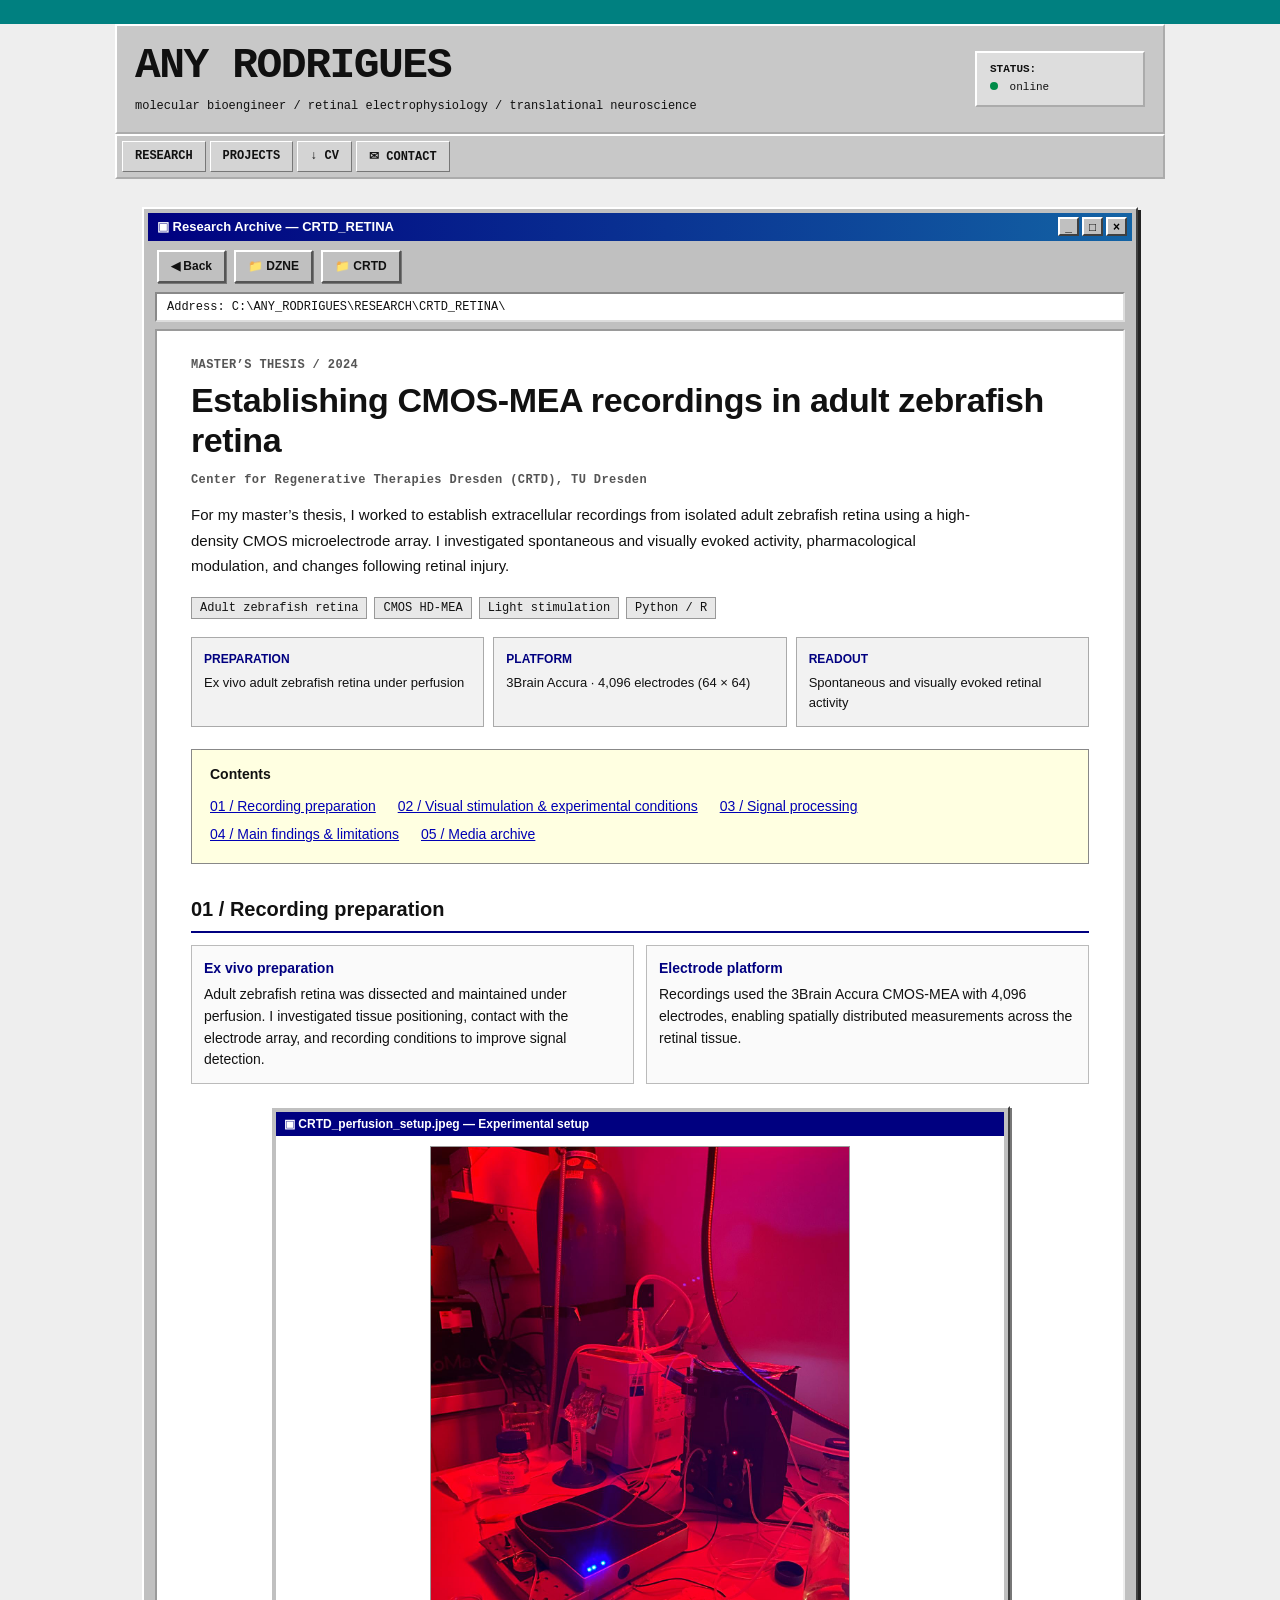
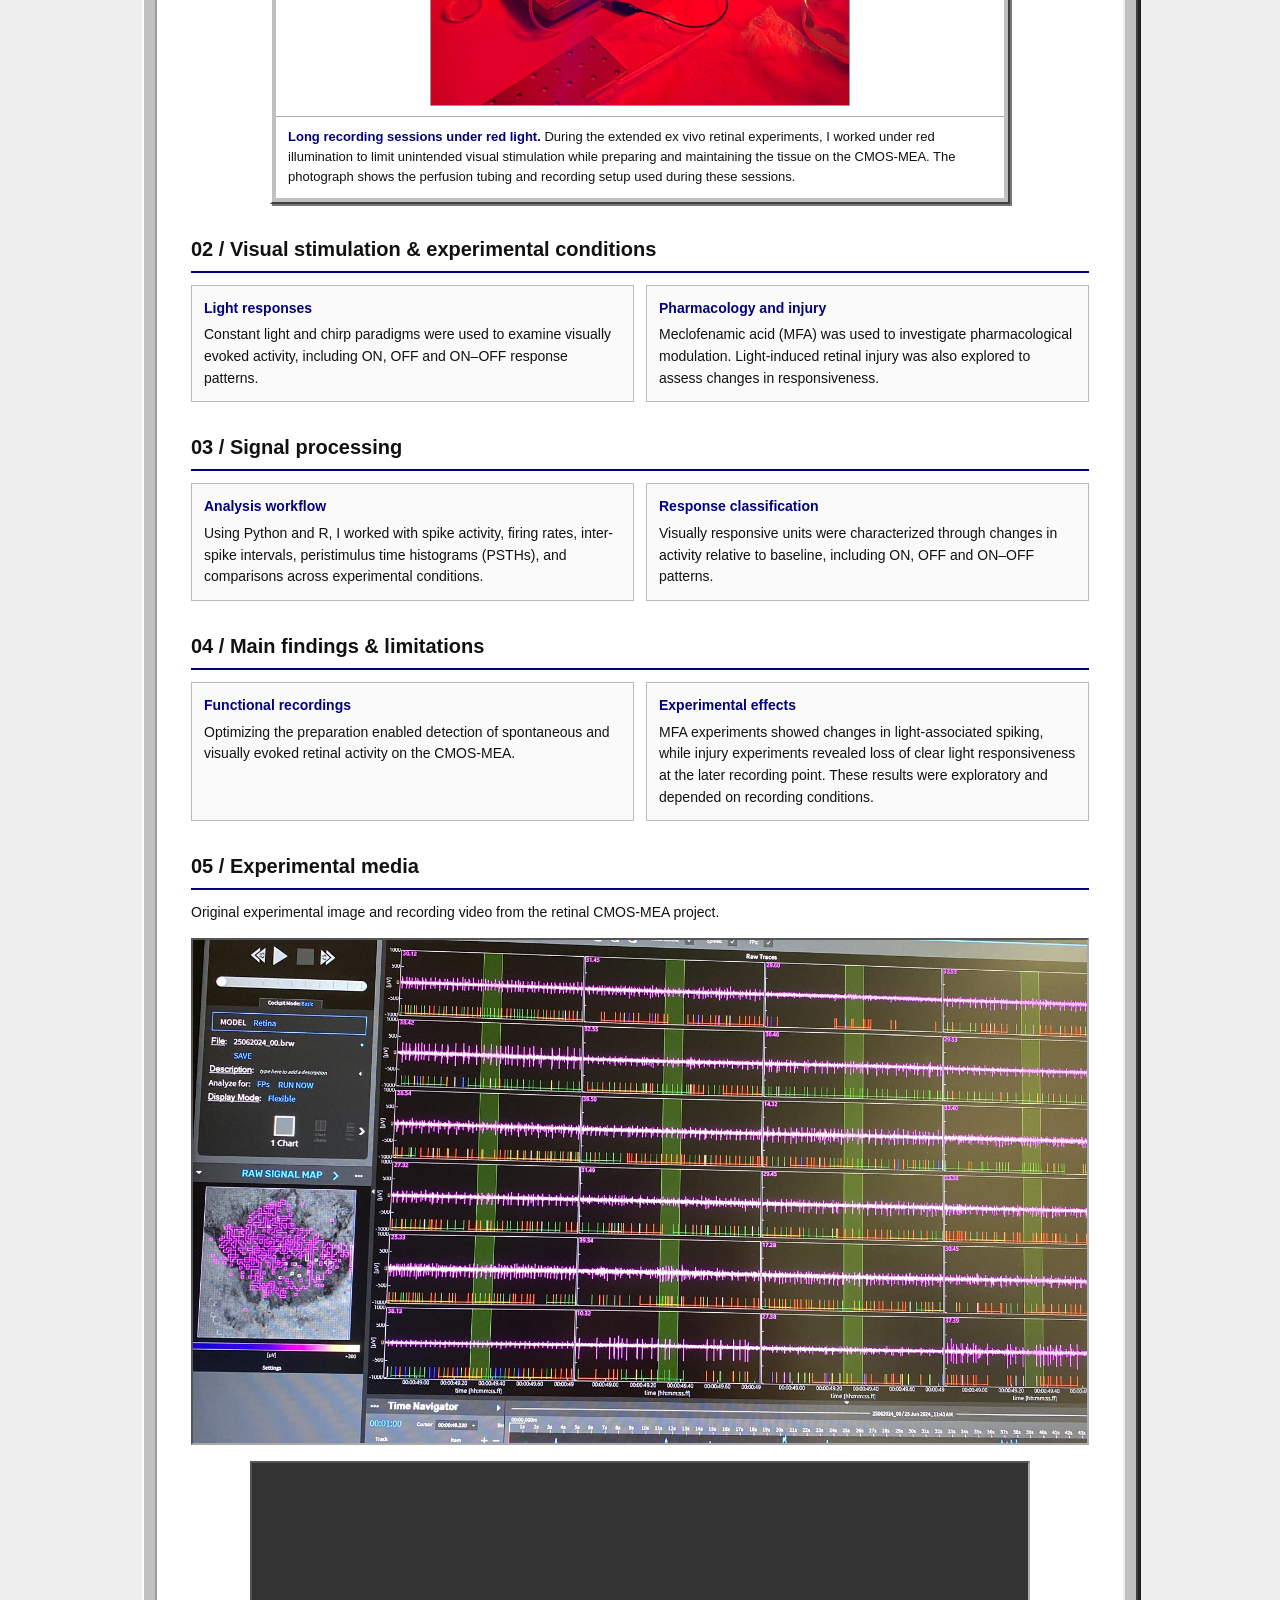
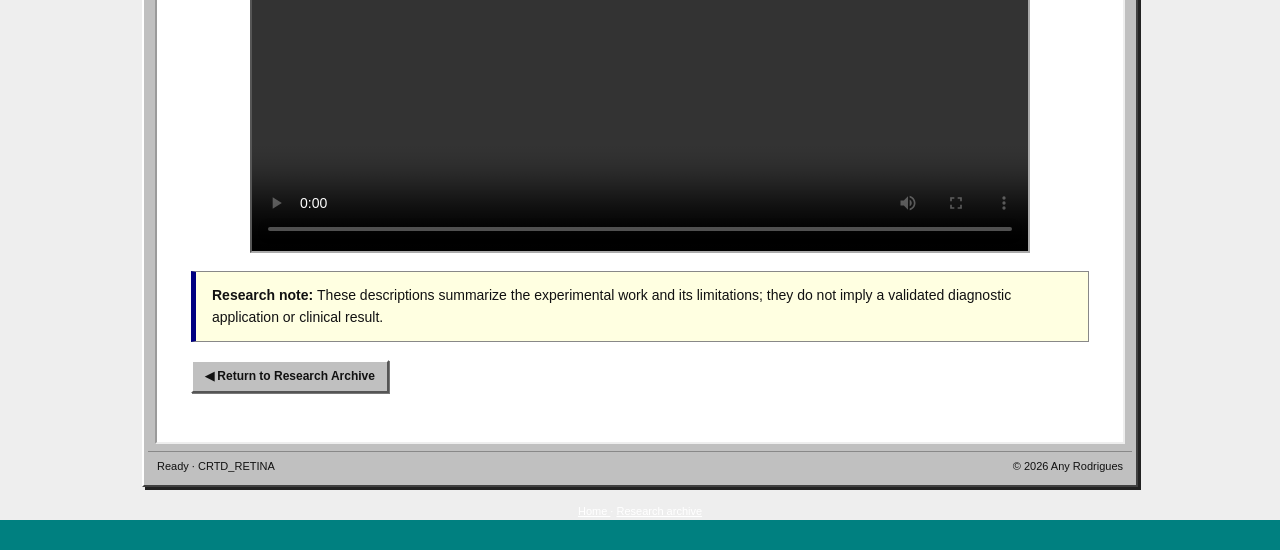
==== crtd.html @ 5f3e122f "Add files via upload webpage retina" ====
<!DOCTYPE html>

<html lang="en">
<head>
<meta charset="utf-8"/>
<meta content="width=device-width,initial-scale=1" name="viewport"/>
<title>
   CRTD_RETINA | Any Rodrigues
  </title>
<style>
   *{box-sizing:border-box}html{scroll-behavior:smooth}body{margin:0;background:#008080;color:#111;font:14px/1.55 Tahoma,'MS Sans Serif',Arial,sans-serif}a{color:#0000b4}a:visited{color:#551a8b}.desktop{max-width:1020px;margin:28px auto;padding:0 12px}.app{background:#c0c0c0;border:2px solid;border-color:#fff #404040 #404040 #fff;box-shadow:3px 3px 0 #222;padding:4px}.titlebar{background:linear-gradient(90deg,#000080,#1363a4);color:#fff;display:flex;align-items:center;justify-content:space-between;padding:4px 5px 4px 9px;font-size:13px;font-weight:bold;min-height:28px}.controls{display:flex;gap:3px}.controls span{width:21px;height:19px;background:#c0c0c0;color:#000;display:grid;place-items:center;border:2px solid;border-color:#fff #404040 #404040 #fff;font-size:12px;line-height:1}.menu{display:flex;gap:18px;flex-wrap:wrap;padding:7px 10px;border-bottom:1px solid #808080;font-size:13px}.menu a{color:#111;text-decoration:none}.menu a:hover{text-decoration:underline}.toolbar{display:flex;gap:8px;flex-wrap:wrap;padding:9px;background:#c0c0c0}.btn{display:inline-block;background:#c0c0c0;color:#111!important;text-decoration:none;border:2px solid;border-color:#fff #555 #555 #fff;box-shadow:1px 1px #777;padding:5px 12px;font-weight:bold;font-size:12px}.btn:hover{background:#e6e6e6}.address{background:#fff;border:2px inset #ddd;padding:6px 10px;margin:0 7px 7px;font:12px 'Courier New',monospace;overflow-wrap:anywhere}.document{background:#fff;margin:0 7px 7px;padding:27px 34px 35px;border:2px inset #eee}.eyebrow{font:700 12px 'Courier New',monospace;color:#555;letter-spacing:.4px}.document h1{font-size:clamp(25px,4vw,34px);line-height:1.2;margin:8px 0 12px;font-weight:700;letter-spacing:-.4px}.lede{font-size:15px;line-height:1.7;max-width:780px}.chips{display:flex;flex-wrap:wrap;gap:7px;margin:18px 0}.chip{background:#e8e8e8;border:1px solid #999;padding:3px 8px;font:12px 'Courier New',monospace}.rule{border:0;border-top:1px solid #aaa;margin:26px 0}.toc{border:1px solid #888;background:#ffffe1;padding:14px 18px;margin:22px 0}.toc strong{display:block;margin-bottom:8px}.toc a{margin-right:18px;display:inline-block;padding:3px 0}.section{margin-top:30px;scroll-margin-top:20px}.section h2{font-size:20px;margin:0 0 12px;padding-bottom:6px;border-bottom:2px solid #000080}.section h3{font-size:14px;margin:15px 0 5px}.section p{margin:8px 0 13px}.facts{display:grid;grid-template-columns:repeat(3,minmax(0,1fr));gap:9px;margin:18px 0}.fact{background:#f2f2f2;border:1px solid #aaa;padding:12px}.fact strong{display:block;font-size:12px;color:#000080}.fact span{display:block;margin-top:5px;font-size:13px}.two{display:grid;grid-template-columns:1fr 1fr;gap:12px}.item{border:1px solid #bbb;padding:12px;background:#fafafa}.item h3{margin:0 0 5px;color:#000080}.item p{margin:0}.notice{border:1px solid #888;border-left:5px solid #000080;background:#ffffe1;padding:13px 16px;margin:18px 0}.data{width:100%;border-collapse:collapse;margin:12px 0}.data th,.data td{border:1px solid #aaa;padding:8px 10px;text-align:left;vertical-align:top}.data th{background:#e2e2e2}.missing{border:2px dashed #aaa;background:#f5f5f5;padding:24px 15px;text-align:center;color:#444}.missing strong{display:block;font-size:15px;margin-bottom:6px}.status{display:flex;justify-content:space-between;gap:10px;flex-wrap:wrap;background:#c0c0c0;border-top:1px solid #888;padding:6px 9px;font-size:11px}.footer{color:#fff;text-align:center;font-size:11px;margin:16px 0 30px}.footer a{color:#fff}@media(max-width:650px){.desktop{margin:10px auto;padding:0 6px}.document{padding:17px 15px}.facts,.two{grid-template-columns:1fr}.toc a{display:block}.menu{gap:11px}.toolbar{gap:5px}.btn{padding:5px 8px}}
/* Original CRTD setup photograph in the recording-preparation section */
.setup-viewer{max-width:740px;margin:22px auto 8px;border:2px solid;border-color:#fff #404040 #404040 #fff;background:#c0c0c0;box-shadow:2px 2px 0 #777;padding:4px}
.setup-viewer__bar{background:#000080;color:#fff;font:700 12px Tahoma,Arial,sans-serif;padding:5px 8px}
.setup-viewer__photo{background:#fff;padding:10px;text-align:center}
.setup-viewer__photo img{display:block;width:auto;max-width:100%;max-height:560px;height:auto;margin:auto;object-fit:contain;border:1px solid #999}
.setup-viewer figcaption{padding:10px 12px;background:#fff;border-top:1px solid #aaa;font:13px/1.55 Tahoma,Arial,sans-serif}
.setup-viewer figcaption strong{color:#000080}
  </style>
<style>
   html body {background:#eeeeee!important;}
  </style>
<style>
/* Shared aqua desktop background across the portfolio.
   Keep the white Windows-style panels and blue title bars unchanged. */
html, body {
    background-color: #008080 !important;
}
body {
    background-image: none !important;
}
</style><link href="shared-header.css" rel="stylesheet"/><link href="portfolio-hierarchy.css" rel="stylesheet"/></head>
<body><script src="shared-header.js"></script>
<main class="desktop">
<div class="app">
<div class="titlebar">
<span>
      ▣ Research Archive — CRTD_RETINA
     </span>
<div aria-hidden="true" class="controls">
<span>
       _
      </span>
<span>
       □
      </span>
<span>
       ×
      </span>
</div>
</div>
<div class="toolbar">
<a class="btn" href="research.html">
      ◀ Back
     </a>
<a class="btn" href="dzne.html">
      📁 DZNE
     </a>
<a class="btn" href="crtd.html">
      📁 CRTD
     </a>
</div>
<div class="address">
     Address: C:\ANY_RODRIGUES\RESEARCH\CRTD_RETINA\
    </div>
<article class="document">
<div class="eyebrow">
      MASTER’S THESIS / 2024
     </div>
<h1>
      Establishing CMOS-MEA recordings in adult zebrafish retina
     </h1>
<p class="eyebrow">
      Center for Regenerative Therapies Dresden (CRTD), TU Dresden
     </p>
<p class="lede">
      For my master’s thesis, I worked to establish extracellular recordings from isolated adult zebrafish retina using a high-density CMOS microelectrode array. I investigated spontaneous and visually evoked activity, pharmacological modulation, and changes following retinal injury.
     </p>
<div class="chips">
<span class="chip">
       Adult zebrafish retina
      </span>
<span class="chip">
       CMOS HD-MEA
      </span>
<span class="chip">
       Light stimulation
      </span>
<span class="chip">
       Python / R
      </span>
</div>
<div class="facts">
<div class="fact">
<strong>
        PREPARATION
       </strong>
<span>
        Ex vivo adult zebrafish retina under perfusion
       </span>
</div>
<div class="fact">
<strong>
        PLATFORM
       </strong>
<span>
        3Brain Accura · 4,096 electrodes (64 × 64)
       </span>
</div>
<div class="fact">
<strong>
        READOUT
       </strong>
<span>
        Spontaneous and visually evoked retinal activity
       </span>
</div>
</div>
<div class="toc">
<strong>
       Contents
      </strong>
<a href="#preparation">
       01 / Recording preparation
      </a>
<a href="#stimulation">
       02 / Visual stimulation &amp; experimental conditions
      </a>
<a href="#analysis">
       03 / Signal processing
      </a>
<a href="#findings">
       04 / Main findings &amp; limitations
      </a>
<a href="#archive">
       05 / Media archive
      </a>
</div>
<section class="section" id="preparation">
<h2>
       01 / Recording preparation
      </h2>
<div class="two">
<div class="item">
<h3>
         Ex vivo preparation
        </h3>
<p>
         Adult zebrafish retina was dissected and maintained under perfusion. I investigated tissue positioning, contact with the electrode array, and recording conditions to improve signal detection.
        </p>
</div>
<div class="item">
<h3>
         Electrode platform
        </h3>
<p>
         Recordings used the 3Brain Accura CMOS-MEA with 4,096 electrodes, enabling spatially distributed measurements across the retinal tissue.
        </p>
</div>
</div>
<figure class="setup-viewer">
<div class="setup-viewer__bar">
        ▣ CRTD_perfusion_setup.jpeg — Experimental setup
       </div>
<div class="setup-viewer__photo">
<img alt="Original retinal CMOS-MEA perfusion setup photographed under red laboratory illumination" loading="lazy" src="CRTD_perfusion_setup.jpeg"/>
</div>
<figcaption>
<strong>
         Long recording sessions under red light.
        </strong>
        During the extended ex vivo retinal experiments, I worked under red illumination to limit unintended visual stimulation while preparing and maintaining the tissue on the CMOS-MEA. The photograph shows the perfusion tubing and recording setup used during these sessions.
       </figcaption>
</figure>
</section>
<section class="section" id="stimulation">
<h2>
       02 / Visual stimulation &amp; experimental conditions
      </h2>
<div class="two">
<div class="item">
<h3>
         Light responses
        </h3>
<p>
         Constant light and chirp paradigms were used to examine visually evoked activity, including ON, OFF and ON–OFF response patterns.
        </p>
</div>
<div class="item">
<h3>
         Pharmacology and injury
        </h3>
<p>
         Meclofenamic acid (MFA) was used to investigate pharmacological modulation. Light-induced retinal injury was also explored to assess changes in responsiveness.
        </p>
</div>
</div>
</section>
<section class="section" id="analysis">
<h2>
       03 / Signal processing
      </h2>
<div class="two">
<div class="item">
<h3>
         Analysis workflow
        </h3>
<p>
         Using Python and R, I worked with spike activity, firing rates, inter-spike intervals, peristimulus time histograms (PSTHs), and comparisons across experimental conditions.
        </p>
</div>
<div class="item">
<h3>
         Response classification
        </h3>
<p>
         Visually responsive units were characterized through changes in activity relative to baseline, including ON, OFF and ON–OFF patterns.
        </p>
</div>
</div>
</section>
<section class="section" id="findings">
<h2>
       04 / Main findings &amp; limitations
      </h2>
<div class="two">
<div class="item">
<h3>
         Functional recordings
        </h3>
<p>
         Optimizing the preparation enabled detection of spontaneous and visually evoked retinal activity on the CMOS-MEA.
        </p>
</div>
<div class="item">
<h3>
         Experimental effects
        </h3>
<p>
         MFA experiments showed changes in light-associated spiking, while injury experiments revealed loss of clear light responsiveness at the later recording point. These results were exploratory and depended on recording conditions.
        </p>
</div>
</div>
</section>
<section class="section" id="archive">
<h2>
       05 / Experimental media
      </h2>
<p>
       Original experimental image and recording video from the retinal CMOS-MEA project.
      </p>
<img alt="Experimental image from the CRTD retinal electrophysiology project" loading="lazy" src="CRTD_artifact.jpeg" style="display:block;max-width:100%;height:auto;border:2px inset #aaa;background:#fff;margin:14px auto"/>
<video controls="True" preload="metadata" style="display:block;width:100%;max-width:780px;margin:16px auto;border:2px inset #aaa;background:#000">
<source src="CRTD_video.mp4" type="video/mp4"/>
       Your browser does not support HTML video.
      </video>
</section>
<div class="notice">
<strong>
       Research note:
      </strong>
      These descriptions summarize the experimental work and its limitations; they do not imply a validated diagnostic application or clinical result.
     </div>
<p>
<a class="btn" href="research.html">
       ◀ Return to Research Archive
      </a>
</p>
</article>
<div class="status">
<span>
      Ready · CRTD_RETINA
     </span>
<span>
      © 2026 Any Rodrigues
     </span>
</div>
</div>
<div class="footer">
<a href="index.html">
     Home
    </a>
    ·
    <a href="research.html">
     Research archive
    </a>
</div>
</main>
</body>
</html>
---- shared-header.css ----
/* =========================================
   GLOBAL STYLES
   ========================================= */

html, body {
  background: #008080 !important;
  background-image: none !important;
}

#global-site-header,
#global-site-header * {
  box-sizing: border-box;
}

#global-site-header {
  width: min(1050px, calc(100% - 30px));
  max-width: 1050px;
  margin: 24px auto 0;
  font-family: "Courier New", Courier, monospace;
  color: #101010;
  position: relative;
  z-index: 5;
}

/* =========================================
   WINDOWS 98 HEADER
   ========================================= */

#global-site-header .universal-site-header {
  display: flex;
  justify-content: space-between;
  align-items: center;
  gap: 24px;

  padding: 16px 18px;
  margin: 0;

  background: #c8c8c8;
  border: 2px outset #fff;
  color: #101010;
}

#global-site-header .universal-site-identity h1 {
  margin: 0 0 8px;
  padding: 0;

  font-size: clamp(27px, 5vw, 43px);
  line-height: 1.1;
  letter-spacing: -1.5px;
  font-weight: bold;

  color: #101010;
  font-family: "Courier New", Courier, monospace;
}

#global-site-header .universal-site-identity p {
  margin: 0;
  padding: 0;
  font-size: 12px;
  color: #101010;
  font-family: "Courier New", Courier, monospace;
}

/* =========================================
   STATUS PANEL
   ========================================= */

#global-site-header .universal-status {
  display: flex;
  flex-direction: column;

  border: 2px outset white;
  background: #dddddd;

  padding: 8px 13px;
  min-width: 170px;

  font-size: 11px;
  color: #101010;
  line-height: 1.6;
}

#global-site-header .universal-online-dot {
  display: inline-block;
  width: 8px;
  height: 8px;
  margin-right: 5px;

  background: #008c49;
  border-radius: 50%;
}

/* =========================================
   WINDOWS 98 NAVIGATION
   ========================================= */

#global-site-header .universal-site-nav {
  display: flex;
  flex-wrap: wrap;
  gap: 4px;

  margin: 0;
  padding: 5px;

  background: #c8c8c8;
  border: 2px outset white;

  font-family: "Courier New", Courier, monospace;

  position: static;
  height: auto;
  width: 100%;
}

/* Individual Windows 98 buttons */

#global-site-header .universal-site-nav a {
  display: inline-flex;
  align-items: center;
  justify-content: center;

  padding: 7px 12px;
  margin: 0;

  background: #d4d4d4;
  color: #111;
  text-decoration: none;

  border: 1px solid;
  border-color: #ffffff #777777 #777777 #ffffff;

  font: bold 12px "Courier New", Courier, monospace;
  text-transform: none;

  transition: background 0.15s ease;
}

/* Hover */

#global-site-header .universal-site-nav a:hover {
  background: #b5b5b5;
  color: #111;
}

/* Pressed and current page */

#global-site-header .universal-site-nav a:active,
#global-site-header .universal-site-nav a[aria-current="page"] {
  background: #a0a0a0;
  color: #111;

  border-color: #777777 #ffffff #ffffff #777777;
}

/* Keyboard accessibility */

#global-site-header .universal-site-nav a:focus-visible {
  outline: 2px solid #000080;
  outline-offset: 2px;
}

/* =========================================
   WINDOW CLOSE BUTTON
   ========================================= */

.window-close {
  display: flex;
  align-items: center;
  justify-content: center;

  width: 24px;
  height: 24px;
  padding: 0;

  background: #c8c8c8;
  color: #111;

  border: 2px outset #fff;
  cursor: pointer;
}

.window-close:active {
  border-style: inset;
}

.window-close svg {
  width: 14px;
  height: 14px;
  display: block;
}

/* =========================================
   MOBILE
   ========================================= */

@media (max-width: 600px) {
  #global-site-header .universal-site-header {
    flex-direction: column;
    align-items: flex-start;
    gap: 10px;
  }

  #global-site-header .universal-status {
    min-width: 0;
  }

  #global-site-header .universal-site-nav a {
    padding: 6px 9px;
  }
}
---- portfolio-hierarchy.css ----
/* Portfolio hierarchy refinement — scoped to content, preserving Win98 title bars. */
:root { --portfolio-heading:#152c61; --portfolio-link:#45648a; }
/* Primary page content only: the Windows 98 chrome is untouched. */
.interest-page .inside > section > h2,
.interest-page .inside section > h2,
.article .inside > section > h2,
.article .inside section > h2 {
 font-family:Tahoma,Arial,sans-serif!important;font-size:clamp(24px,2.8vw,32px)!important;
 font-weight:800!important;line-height:1.18!important;letter-spacing:-.35px!important;
 margin:0 0 18px!important;color:var(--portfolio-heading)!important;
}
.inside section > h3, .inside > h3 {font-family:Tahoma,Arial,sans-serif!important;
 font-size:clamp(19px,2vw,23px)!important;font-weight:750!important;line-height:1.25!important;
 color:#202c3e!important;margin:32px 0 9px!important;}
.inside section > h3:first-child {margin-top:0!important;}
.inside section > h3 + p {margin-top:0!important;}
.inside section p {line-height:1.65!important;margin-top:0!important;margin-bottom:11px!important;}
.inside section {scroll-margin-top:20px;}
.inside section a:not(.main-nav a):not(.toc a), .window-content section a:not(.top-nav a) {
 color:var(--portfolio-link);text-underline-offset:3px;
}
.inside section a:hover,.window-content section a:hover {color:#173d75;}
/* A heading and its description form a single visual unit. */
.inside section h3 + p, .inside section h3 + .tags {margin-top:0!important;}
/* Research archive content, but not the top title bar. */
.window-content > h2 {line-height:1.18!important;margin-top:0!important;}
.window-content > section > h3 {font-size:clamp(19px,2vw,23px)!important;line-height:1.2!important;margin:0 0 12px!important;color:#17345f!important;}
.window-content > section {margin-top:30px!important;}
.window-content > section p {line-height:1.65;margin-top:0;margin-bottom:11px;}
/* About Me: treat the central question as a real typographic focal point. */
.content-box .big-question {display:block!important;font-family:Tahoma,Arial,sans-serif!important;
 font-size:clamp(24px,3.2vw,38px)!important;line-height:1.18!important;font-weight:800!important;
 letter-spacing:-.5px!important;color:#122c65!important;margin:24px 0 30px!important;
 padding:15px 18px!important;border-left:5px solid #000080!important;background:#f1f4f9!important;}
.content-box > h2 {line-height:1.1!important;}
/* Section 08: four connected questions, then a distinct final question. */
.research-questions {display:flex!important;flex-direction:column!important;gap:0!important;margin-top:12px!important;}
.research-questions .research-question {margin:0!important;border-radius:0!important;}
.research-questions .research-question + .research-question {border-top:0!important;}
.research-questions .research-question:last-child {margin-top:28px!important;border-top:2px solid #000080!important;
 padding-top:18px!important;font-size:clamp(16px,2vw,21px)!important;font-weight:700!important;line-height:1.35!important;}
/* Lab directory: group affiliation, description, citation into legible units. */
.lab-directory-entry {padding:0 0 2px;margin:0 0 34px;}
.lab-directory-entry h3 {margin:0 0 8px!important;}
.lab-directory-entry p {margin:0 0 8px!important;}
@media(max-width:640px){.inside section > h3{margin-top:25px!important}.lab-directory-entry{margin-bottom:26px}}
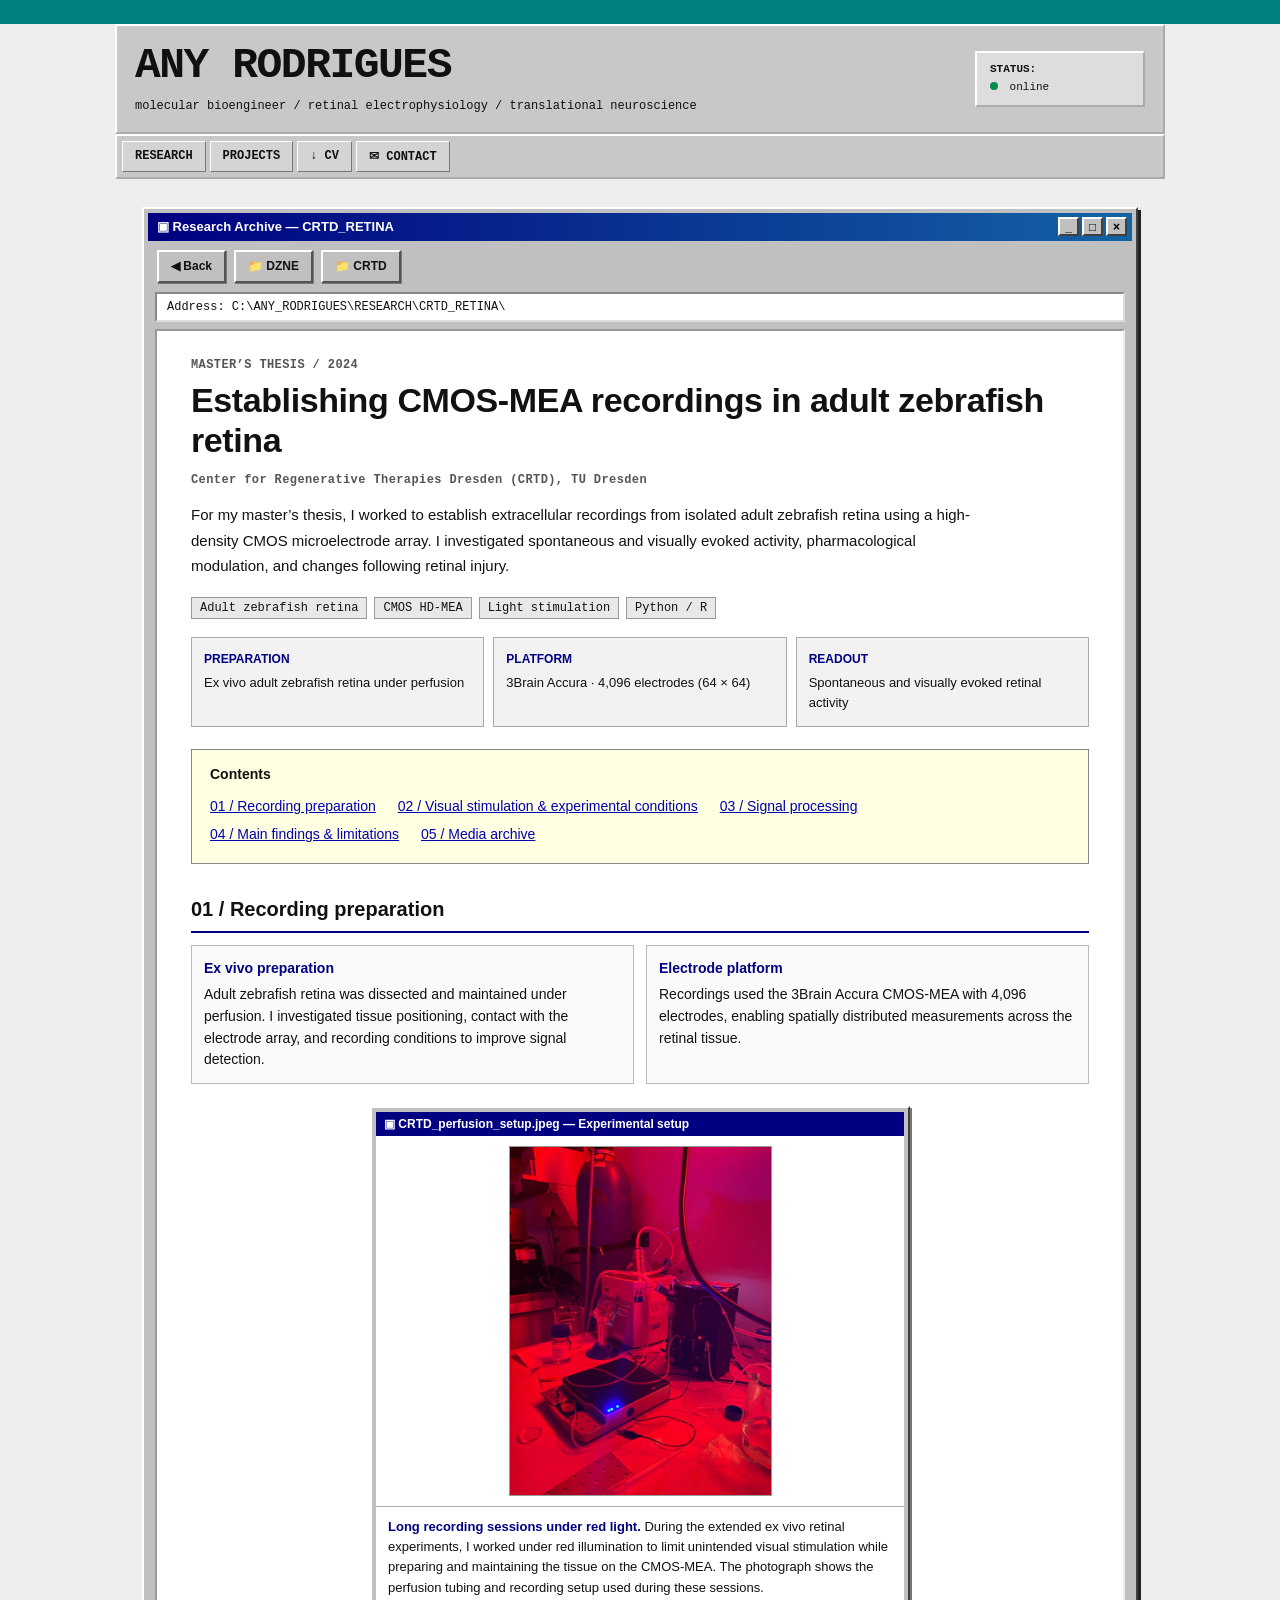
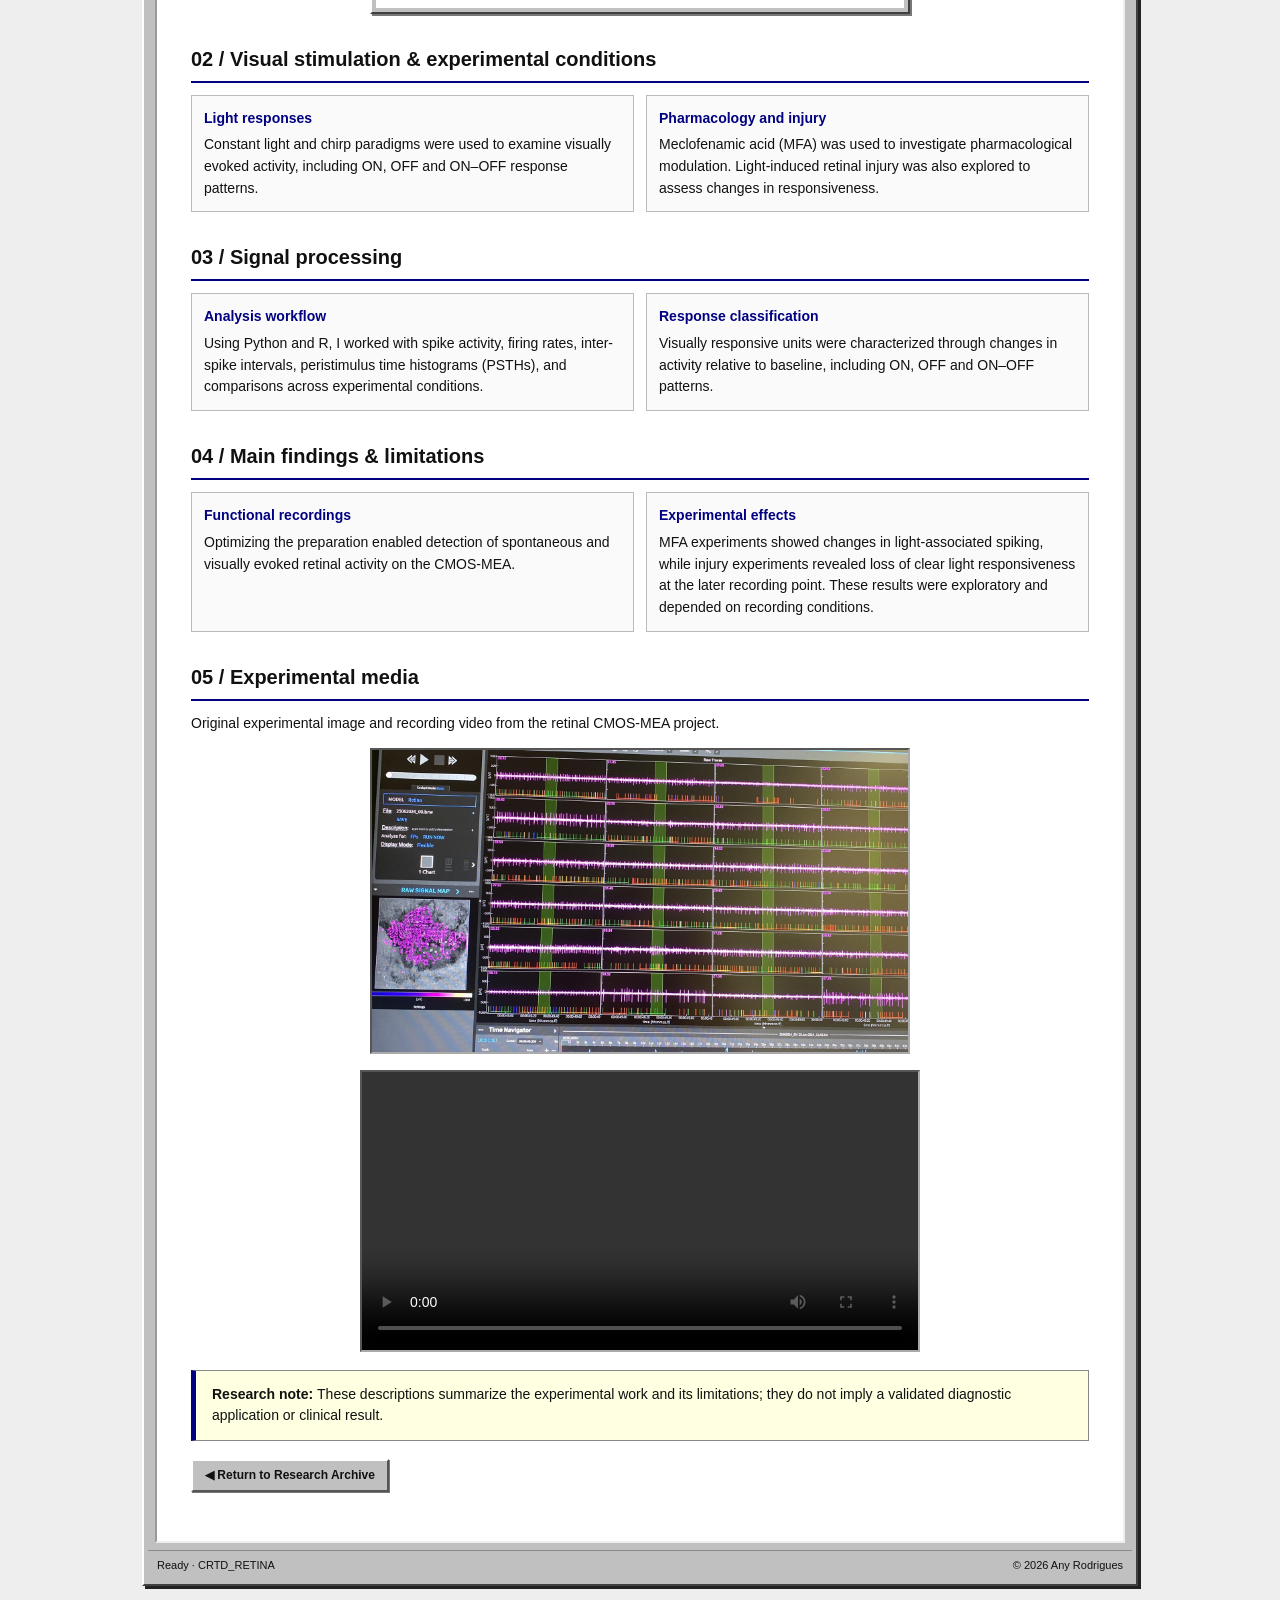
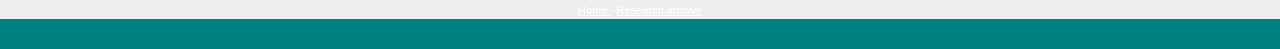
==== commit 49ca5570: "tile" ====
--- a/crtd.html
+++ b/crtd.html
@@ -29,7 +29,17 @@
 body {
     background-image: none !important;
 }
-</style><link href="shared-header.css" rel="stylesheet"/><link href="portfolio-hierarchy.css" rel="stylesheet"/></head>
+</style><link href="shared-header.css" rel="stylesheet"/><link href="portfolio-hierarchy.css" rel="stylesheet"/><style>
+/* Consistent full-page desktop and compact experimental media */
+html { min-height:100%; background:#008080 !important; }
+body { min-height:100vh; background:#008080 !important; background-image:none !important; }
+.setup-viewer { max-width:540px; width:100%; }
+.setup-viewer__photo img { max-width:100%; max-height:350px; width:auto; height:auto; object-fit:contain; }
+.section img[src="CRTD_artifact.jpeg"],
+.section img[src="DZNE_confocal.jpeg"] { width:auto !important; max-width:min(100%,540px) !important; max-height:380px; object-fit:contain; }
+.section video { max-width:560px !important; max-height:380px; }
+@media(max-width:650px){ .setup-viewer__photo img {max-height:260px;} .section img[src="CRTD_artifact.jpeg"],.section img[src="DZNE_confocal.jpeg"]{max-height:300px;} }
+</style></head>
 <body><script src="shared-header.js"></script>
 <main class="desktop">
 <div class="app">
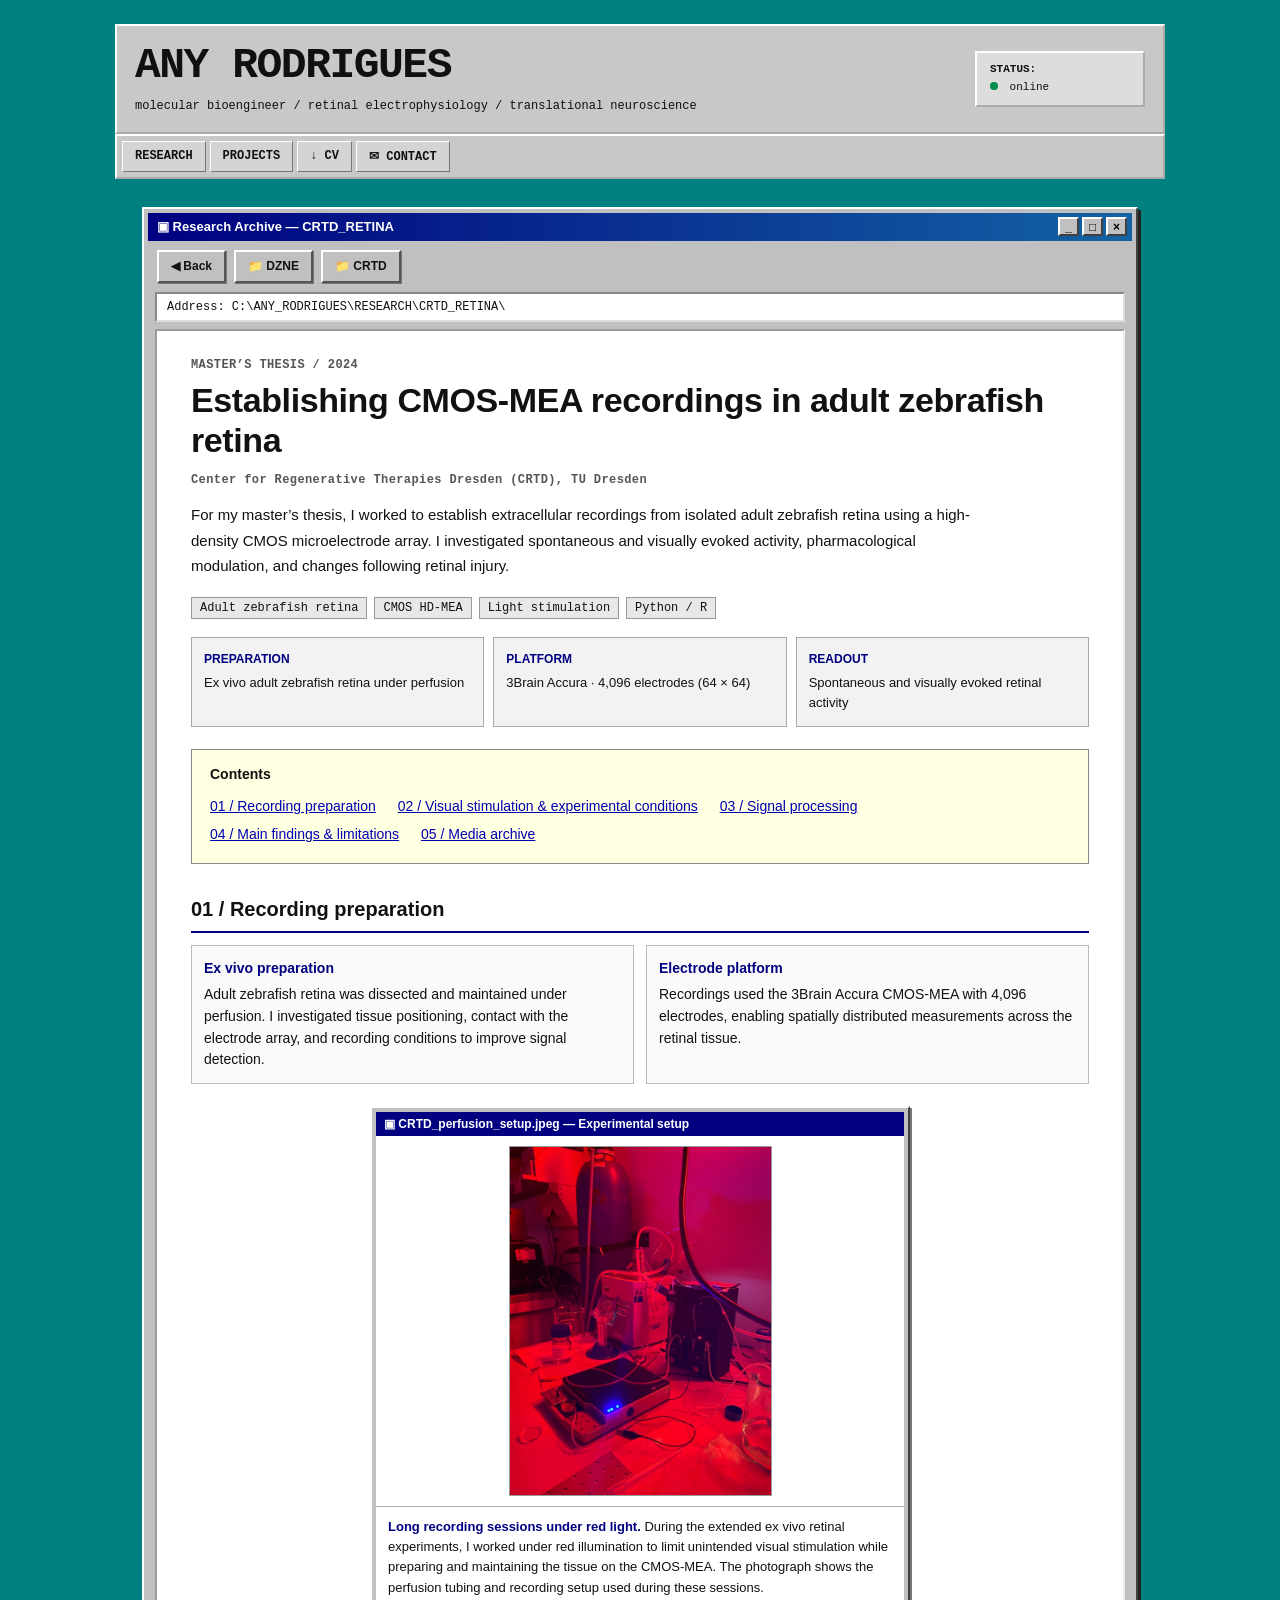
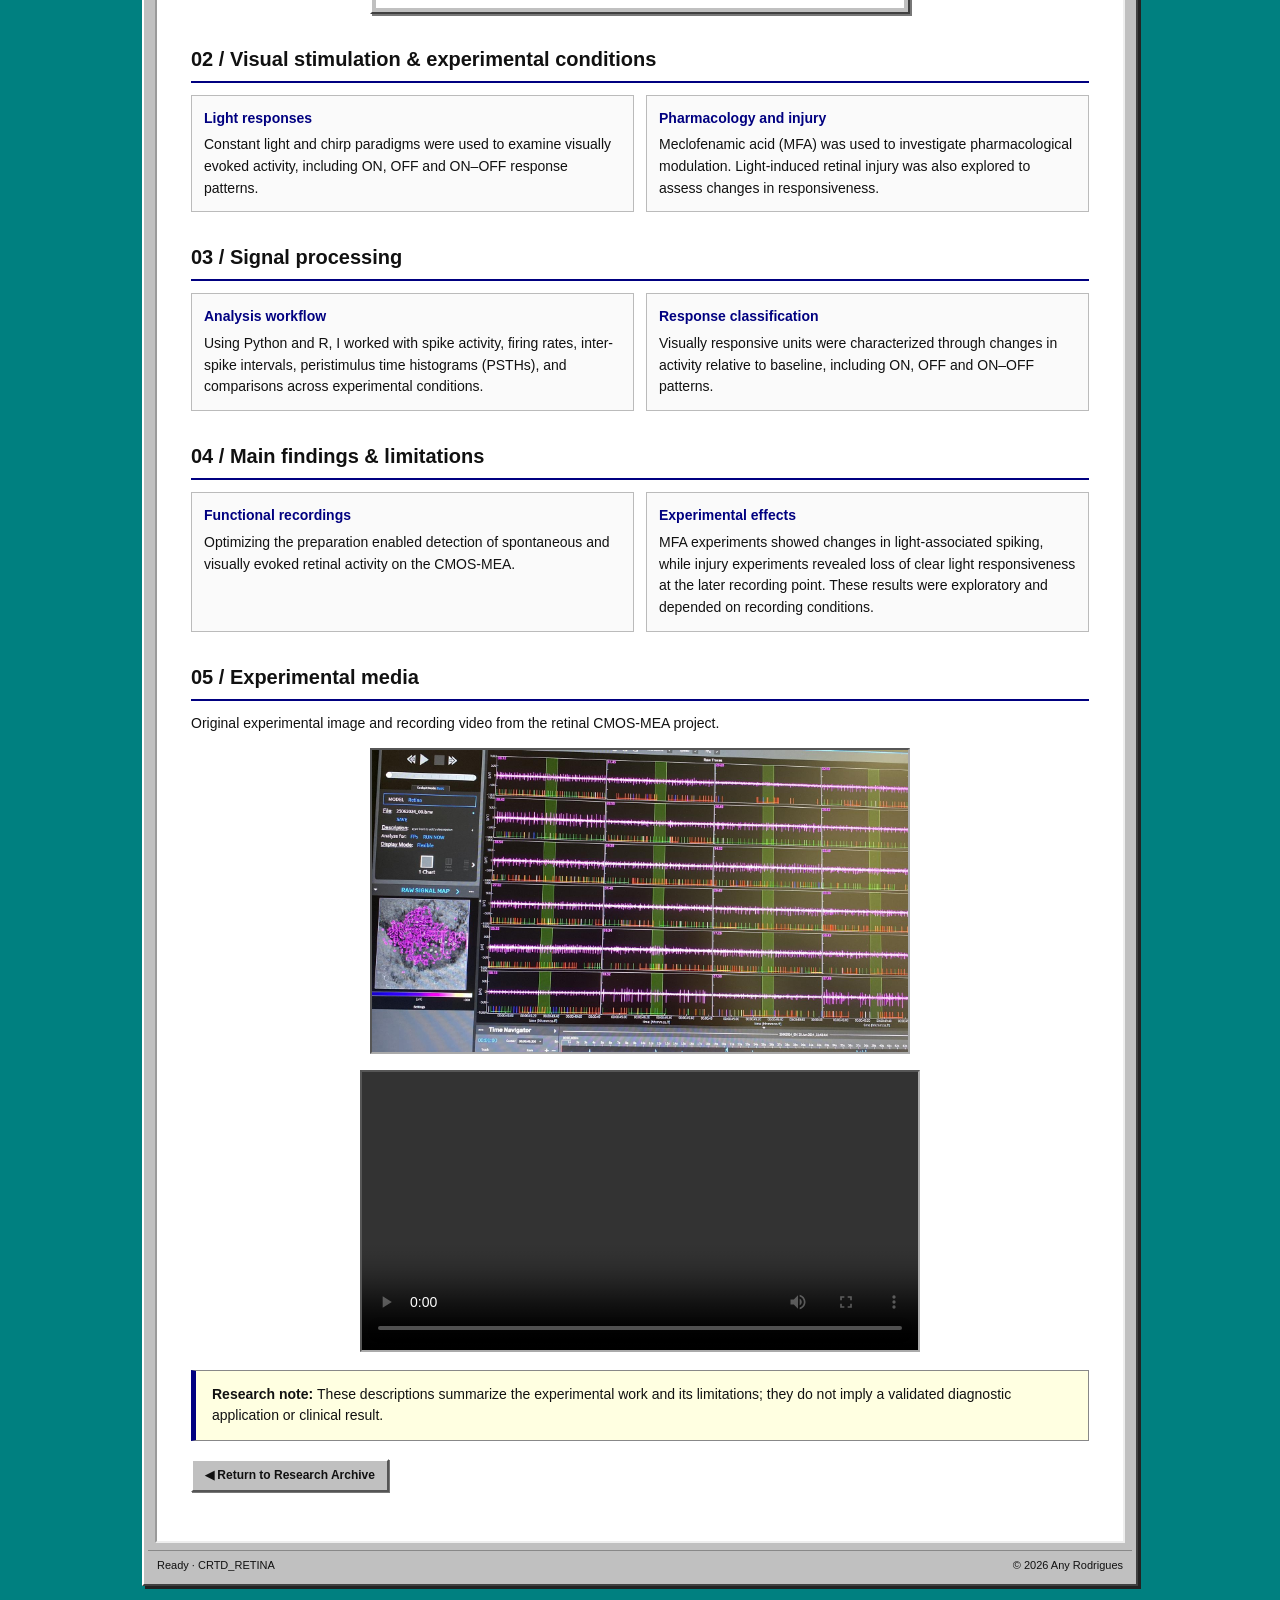
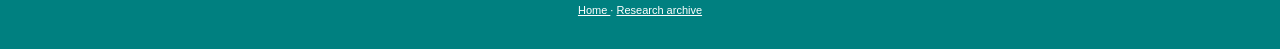
==== commit fd547ac4: "tile" ====
--- a/crtd.html
+++ b/crtd.html
@@ -17,9 +17,7 @@
 .setup-viewer figcaption{padding:10px 12px;background:#fff;border-top:1px solid #aaa;font:13px/1.55 Tahoma,Arial,sans-serif}
 .setup-viewer figcaption strong{color:#000080}
   </style>
-<style>
-   html body {background:#eeeeee!important;}
-  </style>
+
 <style>
 /* Shared aqua desktop background across the portfolio.
    Keep the white Windows-style panels and blue title bars unchanged. */
@@ -31,8 +29,8 @@
 }
 </style><link href="shared-header.css" rel="stylesheet"/><link href="portfolio-hierarchy.css" rel="stylesheet"/><style>
 /* Consistent full-page desktop and compact experimental media */
-html { min-height:100%; background:#008080 !important; }
-body { min-height:100vh; background:#008080 !important; background-image:none !important; }
+html, body { min-height:100%; background:#008080 !important; background-image:none !important; }
+body { min-height:100vh; }
 .setup-viewer { max-width:540px; width:100%; }
 .setup-viewer__photo img { max-width:100%; max-height:350px; width:auto; height:auto; object-fit:contain; }
 .section img[src="CRTD_artifact.jpeg"],
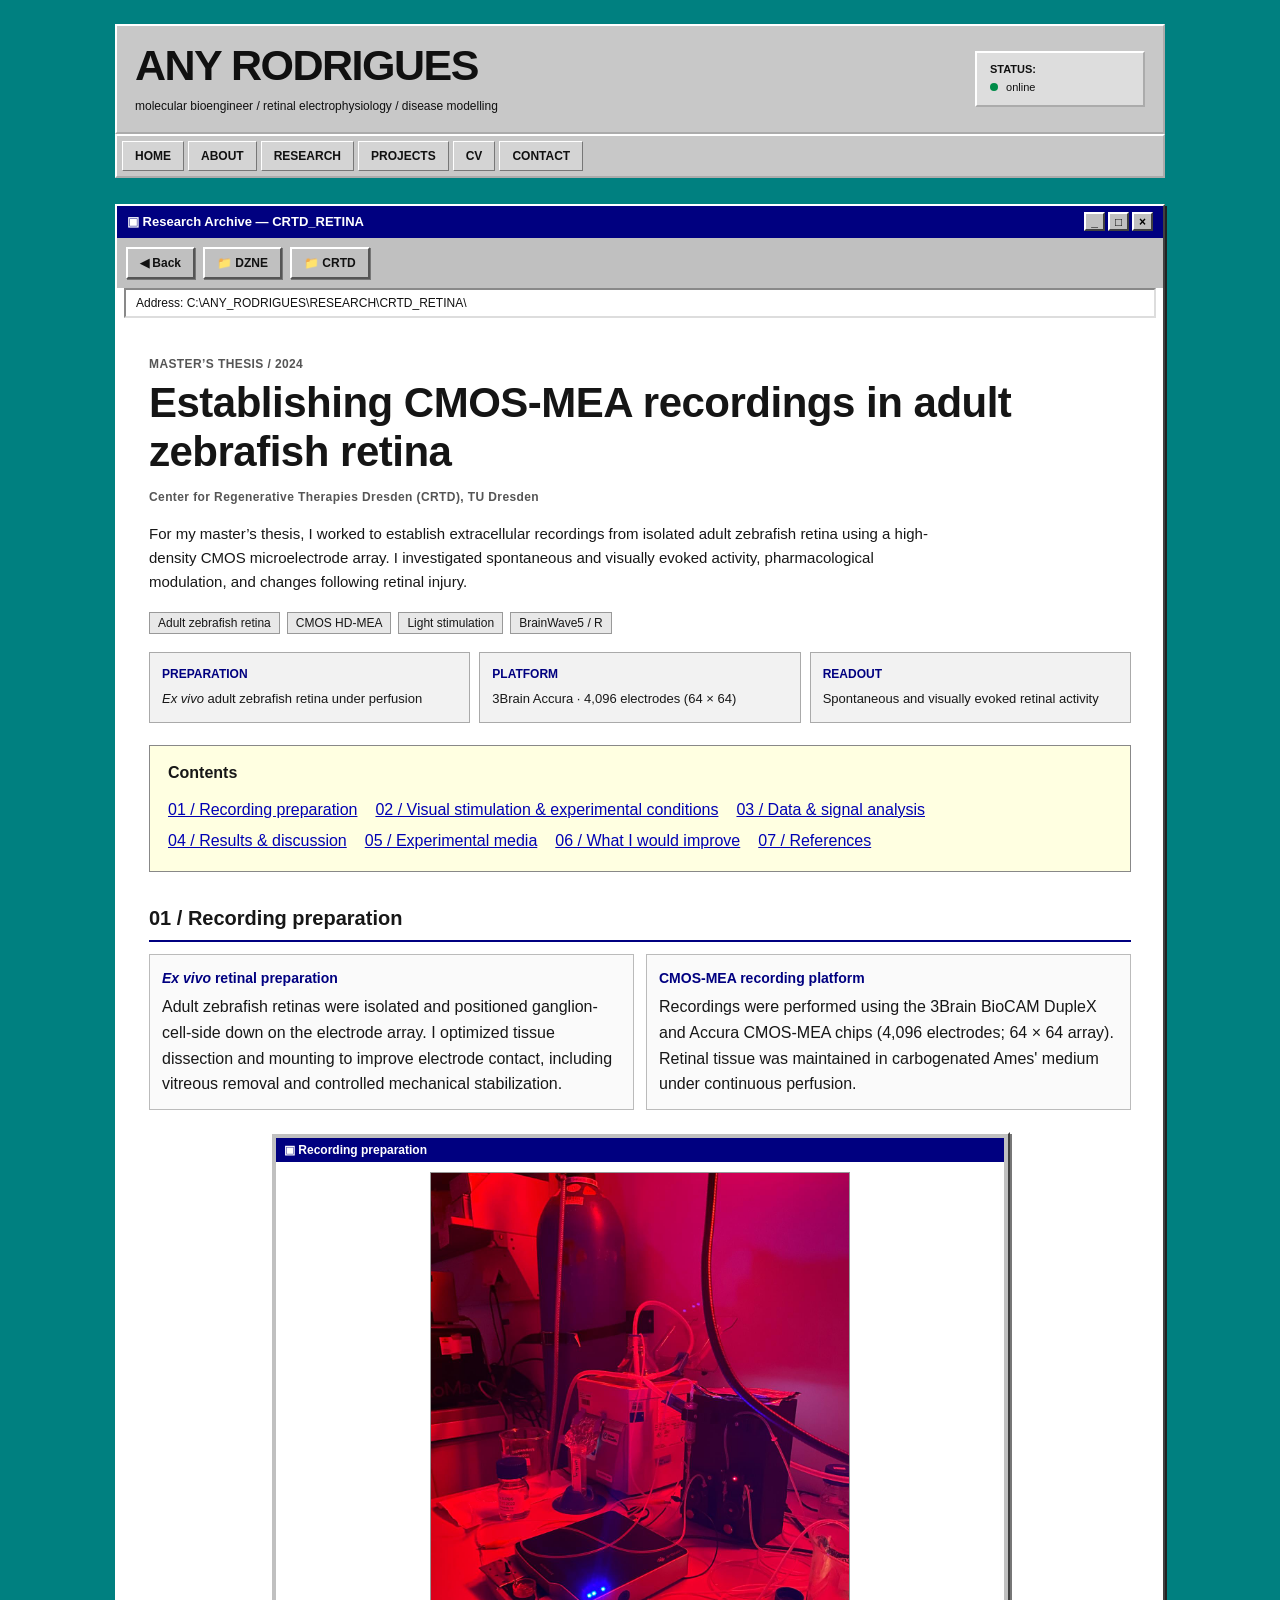
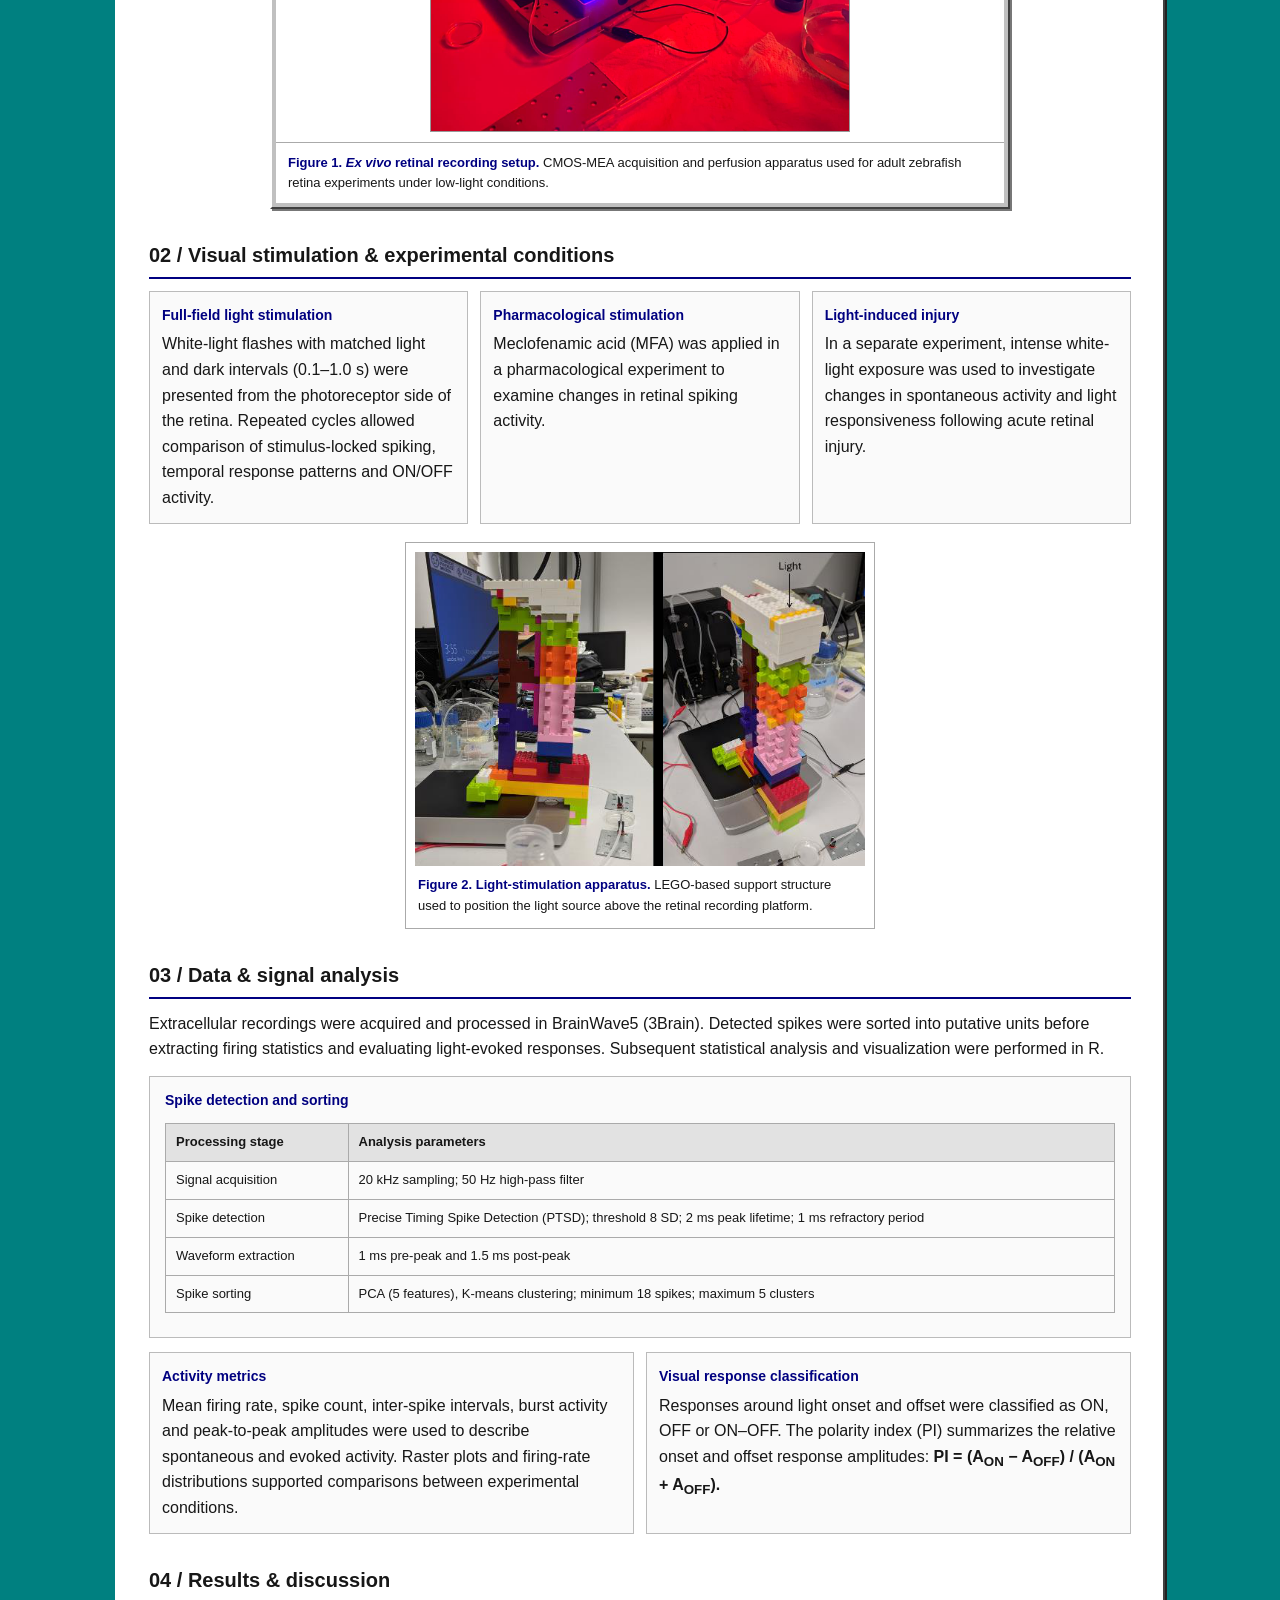
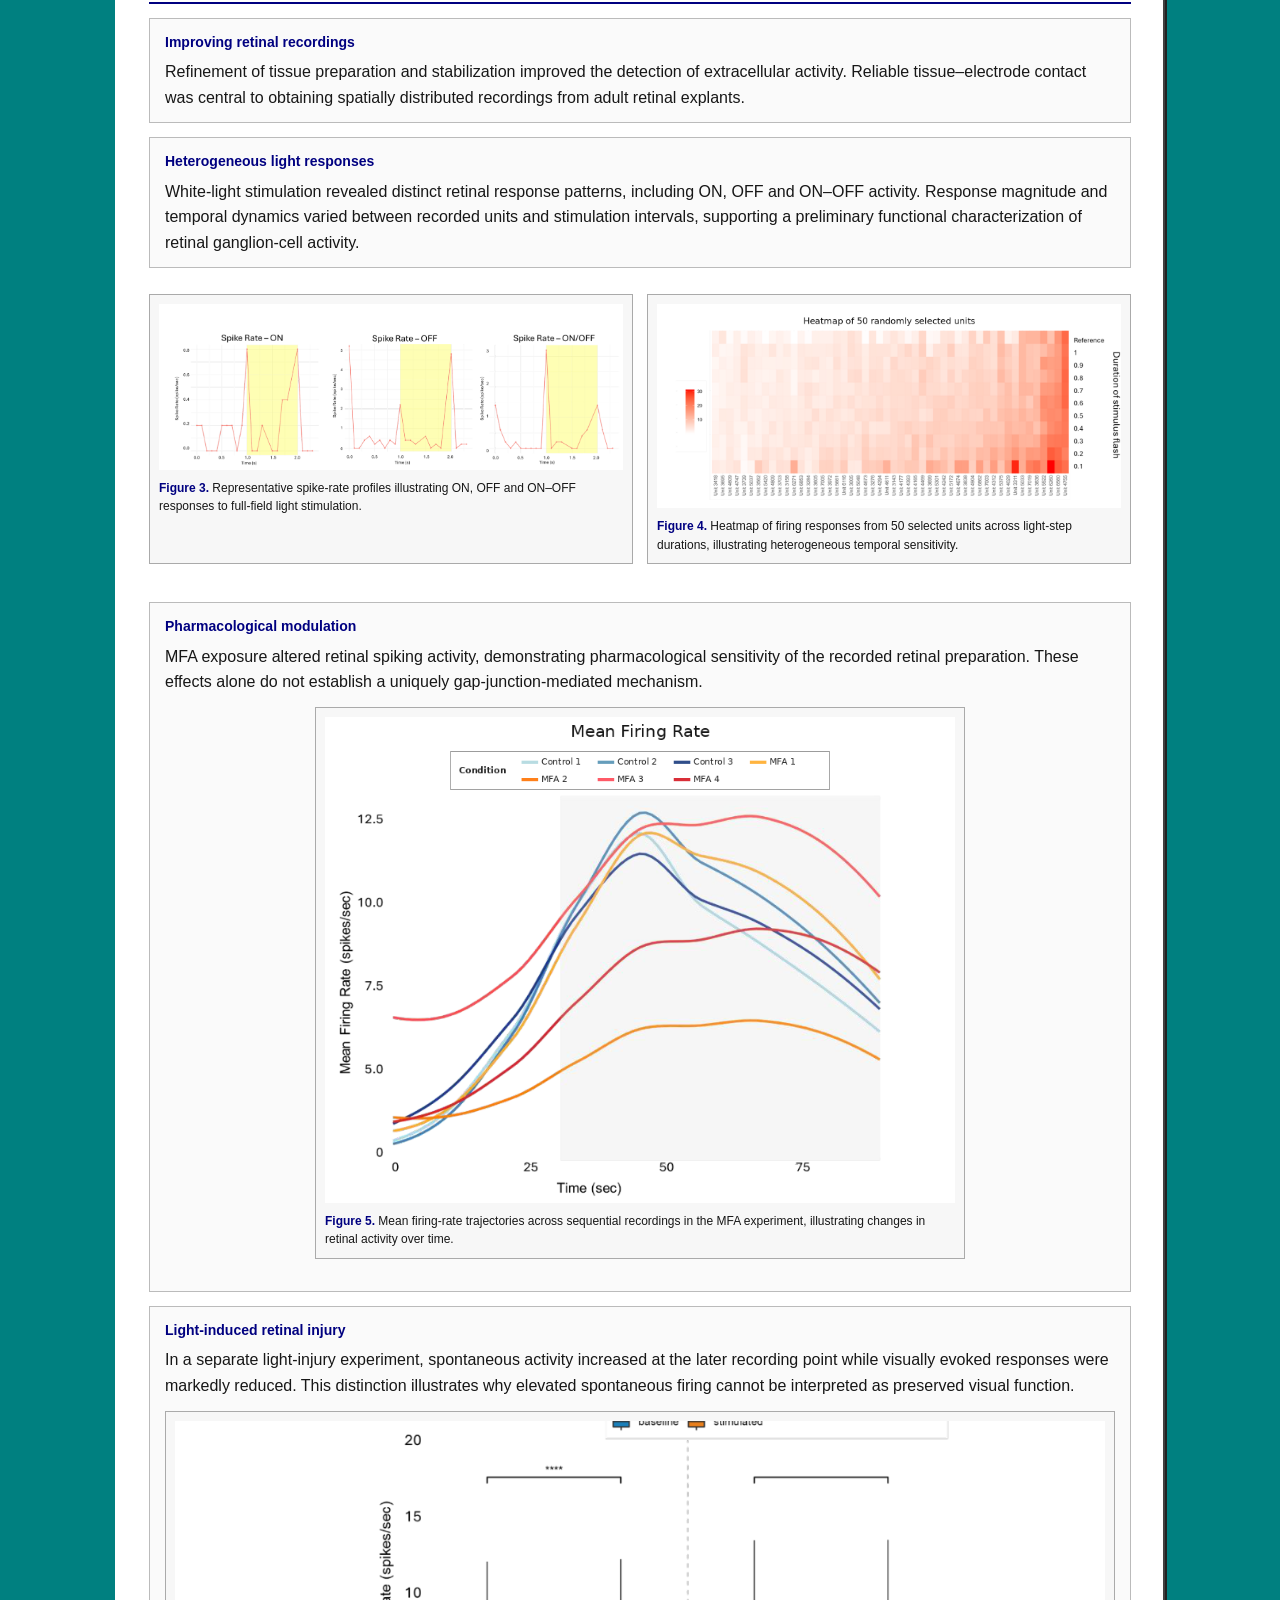
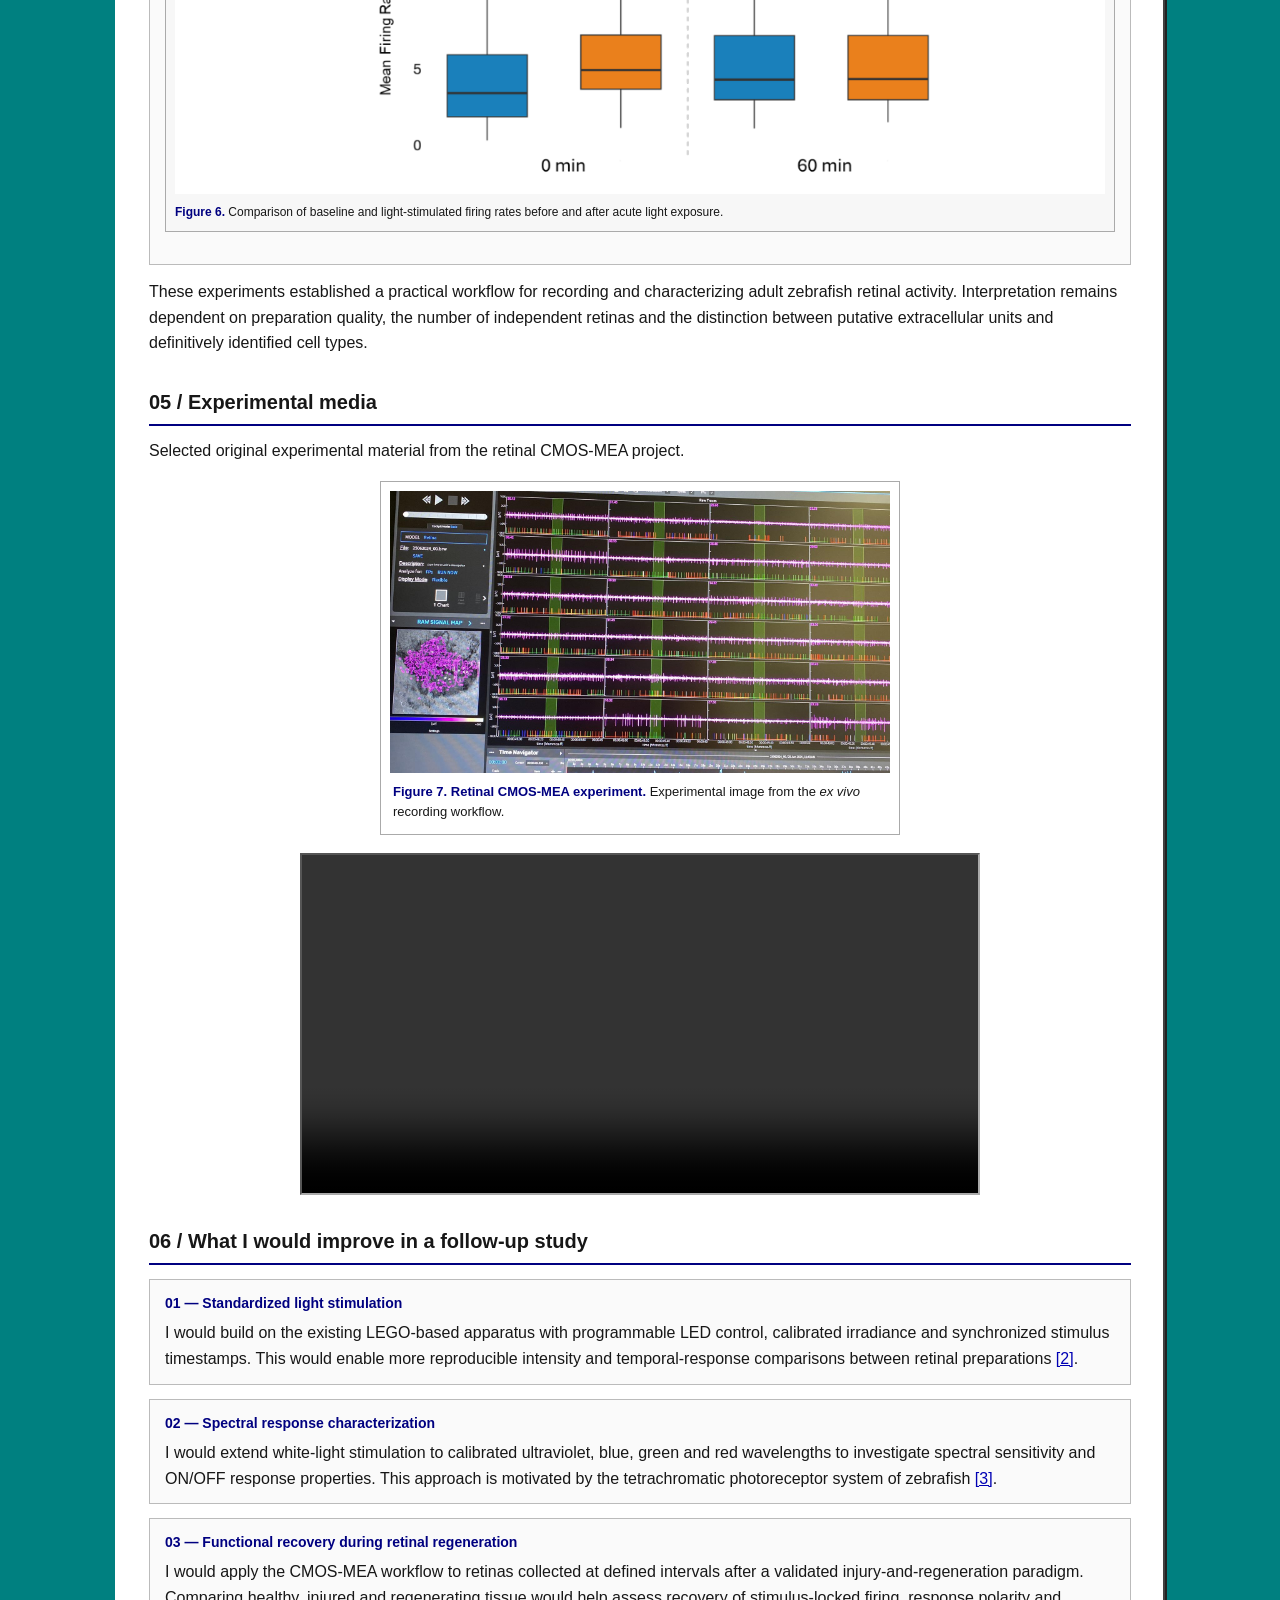
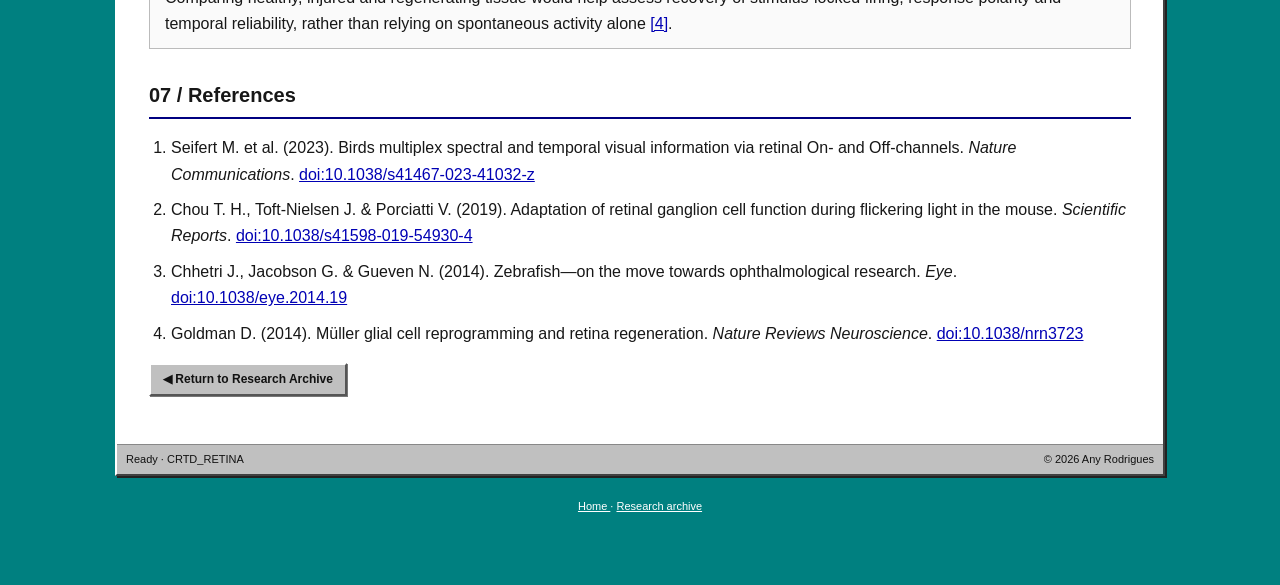
==== commit 210927b3: "retina focused" ====
--- a/crtd.html
+++ b/crtd.html
@@ -8,7 +8,7 @@
    CRTD_RETINA | Any Rodrigues
   </title>
 <style>
-   *{box-sizing:border-box}html{scroll-behavior:smooth}body{margin:0;background:#008080;color:#111;font:14px/1.55 Tahoma,'MS Sans Serif',Arial,sans-serif}a{color:#0000b4}a:visited{color:#551a8b}.desktop{max-width:1020px;margin:28px auto;padding:0 12px}.app{background:#c0c0c0;border:2px solid;border-color:#fff #404040 #404040 #fff;box-shadow:3px 3px 0 #222;padding:4px}.titlebar{background:linear-gradient(90deg,#000080,#1363a4);color:#fff;display:flex;align-items:center;justify-content:space-between;padding:4px 5px 4px 9px;font-size:13px;font-weight:bold;min-height:28px}.controls{display:flex;gap:3px}.controls span{width:21px;height:19px;background:#c0c0c0;color:#000;display:grid;place-items:center;border:2px solid;border-color:#fff #404040 #404040 #fff;font-size:12px;line-height:1}.menu{display:flex;gap:18px;flex-wrap:wrap;padding:7px 10px;border-bottom:1px solid #808080;font-size:13px}.menu a{color:#111;text-decoration:none}.menu a:hover{text-decoration:underline}.toolbar{display:flex;gap:8px;flex-wrap:wrap;padding:9px;background:#c0c0c0}.btn{display:inline-block;background:#c0c0c0;color:#111!important;text-decoration:none;border:2px solid;border-color:#fff #555 #555 #fff;box-shadow:1px 1px #777;padding:5px 12px;font-weight:bold;font-size:12px}.btn:hover{background:#e6e6e6}.address{background:#fff;border:2px inset #ddd;padding:6px 10px;margin:0 7px 7px;font:12px 'Courier New',monospace;overflow-wrap:anywhere}.document{background:#fff;margin:0 7px 7px;padding:27px 34px 35px;border:2px inset #eee}.eyebrow{font:700 12px 'Courier New',monospace;color:#555;letter-spacing:.4px}.document h1{font-size:clamp(25px,4vw,34px);line-height:1.2;margin:8px 0 12px;font-weight:700;letter-spacing:-.4px}.lede{font-size:15px;line-height:1.7;max-width:780px}.chips{display:flex;flex-wrap:wrap;gap:7px;margin:18px 0}.chip{background:#e8e8e8;border:1px solid #999;padding:3px 8px;font:12px 'Courier New',monospace}.rule{border:0;border-top:1px solid #aaa;margin:26px 0}.toc{border:1px solid #888;background:#ffffe1;padding:14px 18px;margin:22px 0}.toc strong{display:block;margin-bottom:8px}.toc a{margin-right:18px;display:inline-block;padding:3px 0}.section{margin-top:30px;scroll-margin-top:20px}.section h2{font-size:20px;margin:0 0 12px;padding-bottom:6px;border-bottom:2px solid #000080}.section h3{font-size:14px;margin:15px 0 5px}.section p{margin:8px 0 13px}.facts{display:grid;grid-template-columns:repeat(3,minmax(0,1fr));gap:9px;margin:18px 0}.fact{background:#f2f2f2;border:1px solid #aaa;padding:12px}.fact strong{display:block;font-size:12px;color:#000080}.fact span{display:block;margin-top:5px;font-size:13px}.two{display:grid;grid-template-columns:1fr 1fr;gap:12px}.item{border:1px solid #bbb;padding:12px;background:#fafafa}.item h3{margin:0 0 5px;color:#000080}.item p{margin:0}.notice{border:1px solid #888;border-left:5px solid #000080;background:#ffffe1;padding:13px 16px;margin:18px 0}.data{width:100%;border-collapse:collapse;margin:12px 0}.data th,.data td{border:1px solid #aaa;padding:8px 10px;text-align:left;vertical-align:top}.data th{background:#e2e2e2}.missing{border:2px dashed #aaa;background:#f5f5f5;padding:24px 15px;text-align:center;color:#444}.missing strong{display:block;font-size:15px;margin-bottom:6px}.status{display:flex;justify-content:space-between;gap:10px;flex-wrap:wrap;background:#c0c0c0;border-top:1px solid #888;padding:6px 9px;font-size:11px}.footer{color:#fff;text-align:center;font-size:11px;margin:16px 0 30px}.footer a{color:#fff}@media(max-width:650px){.desktop{margin:10px auto;padding:0 6px}.document{padding:17px 15px}.facts,.two{grid-template-columns:1fr}.toc a{display:block}.menu{gap:11px}.toolbar{gap:5px}.btn{padding:5px 8px}}
+   *{box-sizing:border-box}html{scroll-behavior:smooth}body{margin:0;background:#008080;color:#111;font:14px/1.55 Tahoma,'MS Sans Serif',Arial,sans-serif}a{color:#0000b4}a:visited{color:#551a8b}.desktop{max-width:1020px;margin:28px auto;padding:0 12px}.app{background:#c0c0c0;border:2px solid;border-color:#fff #404040 #404040 #fff;box-shadow:3px 3px 0 #222;padding:4px}.titlebar{background:#000080;color:#fff;display:flex;align-items:center;justify-content:space-between;padding:4px 5px 4px 9px;font-size:13px;font-weight:bold;min-height:28px}.controls{display:flex;gap:3px}.controls span{width:21px;height:19px;background:#c0c0c0;color:#000;display:grid;place-items:center;border:2px solid;border-color:#fff #404040 #404040 #fff;font-size:12px;line-height:1}.menu{display:flex;gap:18px;flex-wrap:wrap;padding:7px 10px;border-bottom:1px solid #808080;font-size:13px}.menu a{color:#111;text-decoration:none}.menu a:hover{text-decoration:underline}.toolbar{display:flex;gap:8px;flex-wrap:wrap;padding:9px;background:#c0c0c0}.btn{display:inline-block;background:#c0c0c0;color:#111!important;text-decoration:none;border:2px solid;border-color:#fff #555 #555 #fff;box-shadow:1px 1px #777;padding:5px 12px;font-weight:bold;font-size:12px}.btn:hover{background:#e6e6e6}.address{background:#fff;border:2px inset #ddd;padding:6px 10px;margin:0 7px 7px;font:12px 'Courier New',monospace;overflow-wrap:anywhere}.document{background:#fff;margin:0 7px 7px;padding:27px 34px 35px;border:2px inset #eee}.eyebrow{font:700 12px 'Courier New',monospace;color:#555;letter-spacing:.4px}.document h1{font-size:clamp(25px,4vw,34px);line-height:1.2;margin:8px 0 12px;font-weight:700;letter-spacing:-.4px}.lede{font-size:15px;line-height:1.7;max-width:780px}.chips{display:flex;flex-wrap:wrap;gap:7px;margin:18px 0}.chip{background:#e8e8e8;border:1px solid #999;padding:3px 8px;font:12px 'Courier New',monospace}.rule{border:0;border-top:1px solid #aaa;margin:26px 0}.toc{border:1px solid #888;background:#ffffe1;padding:14px 18px;margin:22px 0}.toc strong{display:block;margin-bottom:8px}.toc a{margin-right:18px;display:inline-block;padding:3px 0}.section{margin-top:30px;scroll-margin-top:20px}.section h2{font-size:20px;margin:0 0 12px;padding-bottom:6px;border-bottom:2px solid #000080}.section h3{font-size:14px;margin:15px 0 5px}.section p{margin:8px 0 13px}.facts{display:grid;grid-template-columns:repeat(3,minmax(0,1fr));gap:9px;margin:18px 0}.fact{background:#f2f2f2;border:1px solid #aaa;padding:12px}.fact strong{display:block;font-size:12px;color:#000080}.fact span{display:block;margin-top:5px;font-size:13px}.two{display:grid;grid-template-columns:1fr 1fr;gap:12px}.item{border:1px solid #bbb;padding:12px;background:#fafafa}.item h3{margin:0 0 5px;color:#000080}.item p{margin:0}.notice{border:1px solid #888;border-left:5px solid #000080;background:#ffffe1;padding:13px 16px;margin:18px 0}.data{width:100%;border-collapse:collapse;margin:12px 0}.data th,.data td{border:1px solid #aaa;padding:8px 10px;text-align:left;vertical-align:top}.data th{background:#e2e2e2}.missing{border:2px dashed #aaa;background:#f5f5f5;padding:24px 15px;text-align:center;color:#444}.missing strong{display:block;font-size:15px;margin-bottom:6px}.status{display:flex;justify-content:space-between;gap:10px;flex-wrap:wrap;background:#c0c0c0;border-top:1px solid #888;padding:6px 9px;font-size:11px}.footer{color:#fff;text-align:center;font-size:11px;margin:16px 0 30px}.footer a{color:#fff}@media(max-width:650px){.desktop{margin:10px auto;padding:0 6px}.document{padding:17px 15px}.facts,.two{grid-template-columns:1fr}.toc a{display:block}.menu{gap:11px}.toolbar{gap:5px}.btn{padding:5px 8px}}
 /* Original CRTD setup photograph in the recording-preparation section */
 .setup-viewer{max-width:740px;margin:22px auto 8px;border:2px solid;border-color:#fff #404040 #404040 #fff;background:#c0c0c0;box-shadow:2px 2px 0 #777;padding:4px}
 .setup-viewer__bar{background:#000080;color:#fff;font:700 12px Tahoma,Arial,sans-serif;padding:5px 8px}
@@ -17,7 +17,9 @@
 .setup-viewer figcaption{padding:10px 12px;background:#fff;border-top:1px solid #aaa;font:13px/1.55 Tahoma,Arial,sans-serif}
 .setup-viewer figcaption strong{color:#000080}
   </style>
-
+<style>
+   html body {background:#008080!important;}
+  </style>
 <style>
 /* Shared aqua desktop background across the portfolio.
    Keep the white Windows-style panels and blue title bars unchanged. */
@@ -27,17 +29,47 @@
 body {
     background-image: none !important;
 }
-</style><link href="shared-header.css" rel="stylesheet"/><link href="portfolio-hierarchy.css" rel="stylesheet"/><style>
-/* Consistent full-page desktop and compact experimental media */
-html, body { min-height:100%; background:#008080 !important; background-image:none !important; }
-body { min-height:100vh; }
-.setup-viewer { max-width:540px; width:100%; }
-.setup-viewer__photo img { max-width:100%; max-height:350px; width:auto; height:auto; object-fit:contain; }
-.section img[src="CRTD_artifact.jpeg"],
-.section img[src="DZNE_confocal.jpeg"] { width:auto !important; max-width:min(100%,540px) !important; max-height:380px; object-fit:contain; }
-.section video { max-width:560px !important; max-height:380px; }
-@media(max-width:650px){ .setup-viewer__photo img {max-height:260px;} .section img[src="CRTD_artifact.jpeg"],.section img[src="DZNE_confocal.jpeg"]{max-height:300px;} }
-</style></head>
+</style><link href="shared-header.css" rel="stylesheet"/><link href="portfolio-hierarchy.css" rel="stylesheet"/><link href="windows98-font-unified.css" rel="stylesheet"/>
+<style>
+/* CRTD additions — preserve existing desktop theme */
+.crtd-figure{max-width:620px;margin:18px auto;background:#fff;border:1px solid #aaa;padding:9px}
+.crtd-figure img{display:block;width:100%;height:auto;object-fit:contain}
+.crtd-figure figcaption{font:13px/1.55 Tahoma,Arial,sans-serif;padding:9px 3px 3px}
+.crtd-figure figcaption strong{color:#000080}
+.crtd-figure--small{max-width:520px}
+.crtd-figure--lego{max-width:470px}
+.crtd-detail{background:#fafafa;border:1px solid #bbb;padding:12px 15px;margin:14px 0}
+.crtd-detail h3{margin:0 0 6px;color:#000080}
+.crtd-detail p{margin:0 0 8px}
+.crtd-detail p:last-child{margin-bottom:0}
+.crtd-refs{padding-left:22px;line-height:1.65}
+.crtd-refs li{margin-bottom:9px;overflow-wrap:anywhere}
+.crtd-refs a{overflow-wrap:anywhere}
+.crtd-methods{font-size:13px}
+@media(max-width:650px){.crtd-figure,.crtd-figure--small,.crtd-figure--lego{max-width:100%}}
+</style><style>
+/* Separate experimental paradigms */
+#stimulation .two{grid-template-columns:repeat(3,minmax(0,1fr))}
+@media(max-width:750px){#stimulation .two{grid-template-columns:1fr}}
+</style><style>
+/* Compact, consistent original-data figure presentation */
+.crtd-results-grid{display:grid;grid-template-columns:repeat(2,minmax(0,1fr));gap:14px;margin:14px 0 20px}
+.crtd-results-figure{margin:12px 0 18px;padding:9px;background:#f7f7f7;border:1px solid #aaa;min-width:0}
+.crtd-results-figure img{display:block;width:100%;height:auto;max-height:255px;object-fit:contain;background:white;margin:auto}
+.crtd-results-figure figcaption{font:12px/1.55 Tahoma,Arial,sans-serif;margin-top:9px}
+.crtd-results-figure figcaption strong{color:#000080}
+.crtd-results-figure--single{max-width:650px;margin:12px auto 20px}
+.crtd-results-figure--single img{max-height:none;width:100%;height:auto;object-fit:contain}
+@media(max-width:680px){.crtd-results-grid{grid-template-columns:1fr}.crtd-results-figure img{max-height:280px}}
+</style><link rel="stylesheet" href="desktop-unified.css"/>
+<link rel="stylesheet" href="portfolio-alignment-fix.css">
+<link rel="stylesheet" href="portfolio-unified-final.css"/>
+<style>
+/* Figure 6: show the complete source image, without cropping */
+.crtd-figure6-full {max-width:100% !important; overflow:visible !important;}
+.crtd-figure6-full img {display:block !important; width:100% !important; max-width:100% !important; height:auto !important; max-height:none !important; object-fit:contain !important; object-position:center !important; aspect-ratio:auto !important; clip-path:none !important;}
+</style>
+</head>
 <body><script src="shared-header.js"></script>
 <main class="desktop">
 <div class="app">
@@ -94,9 +126,7 @@
 <span class="chip">
        Light stimulation
       </span>
-<span class="chip">
-       Python / R
-      </span>
+<span class="chip">BrainWave5 / R</span>
 </div>
 <div class="facts">
 <div class="fact">
@@ -104,7 +134,7 @@
         PREPARATION
        </strong>
 <span>
-        Ex vivo adult zebrafish retina under perfusion
+<em>Ex vivo</em> adult zebrafish retina under perfusion
        </span>
 </div>
 <div class="fact">
@@ -124,151 +154,45 @@
        </span>
 </div>
 </div>
-<div class="toc">
-<strong>
-       Contents
-      </strong>
-<a href="#preparation">
-       01 / Recording preparation
-      </a>
-<a href="#stimulation">
-       02 / Visual stimulation &amp; experimental conditions
-      </a>
-<a href="#analysis">
-       03 / Signal processing
-      </a>
-<a href="#findings">
-       04 / Main findings &amp; limitations
-      </a>
-<a href="#archive">
-       05 / Media archive
-      </a>
-</div>
-<section class="section" id="preparation">
-<h2>
-       01 / Recording preparation
-      </h2>
-<div class="two">
-<div class="item">
-<h3>
-         Ex vivo preparation
-        </h3>
-<p>
-         Adult zebrafish retina was dissected and maintained under perfusion. I investigated tissue positioning, contact with the electrode array, and recording conditions to improve signal detection.
-        </p>
-</div>
-<div class="item">
-<h3>
-         Electrode platform
-        </h3>
-<p>
-         Recordings used the 3Brain Accura CMOS-MEA with 4,096 electrodes, enabling spatially distributed measurements across the retinal tissue.
-        </p>
-</div>
-</div>
-<figure class="setup-viewer">
-<div class="setup-viewer__bar">
-        ▣ CRTD_perfusion_setup.jpeg — Experimental setup
-       </div>
-<div class="setup-viewer__photo">
-<img alt="Original retinal CMOS-MEA perfusion setup photographed under red laboratory illumination" loading="lazy" src="CRTD_perfusion_setup.jpeg"/>
-</div>
-<figcaption>
-<strong>
-         Long recording sessions under red light.
-        </strong>
-        During the extended ex vivo retinal experiments, I worked under red illumination to limit unintended visual stimulation while preparing and maintaining the tissue on the CMOS-MEA. The photograph shows the perfusion tubing and recording setup used during these sessions.
-       </figcaption>
-</figure>
-</section>
-<section class="section" id="stimulation">
-<h2>
-       02 / Visual stimulation &amp; experimental conditions
-      </h2>
-<div class="two">
-<div class="item">
-<h3>
-         Light responses
-        </h3>
-<p>
-         Constant light and chirp paradigms were used to examine visually evoked activity, including ON, OFF and ON–OFF response patterns.
-        </p>
-</div>
-<div class="item">
-<h3>
-         Pharmacology and injury
-        </h3>
-<p>
-         Meclofenamic acid (MFA) was used to investigate pharmacological modulation. Light-induced retinal injury was also explored to assess changes in responsiveness.
-        </p>
-</div>
-</div>
-</section>
-<section class="section" id="analysis">
-<h2>
-       03 / Signal processing
-      </h2>
-<div class="two">
-<div class="item">
-<h3>
-         Analysis workflow
-        </h3>
-<p>
-         Using Python and R, I worked with spike activity, firing rates, inter-spike intervals, peristimulus time histograms (PSTHs), and comparisons across experimental conditions.
-        </p>
-</div>
-<div class="item">
-<h3>
-         Response classification
-        </h3>
-<p>
-         Visually responsive units were characterized through changes in activity relative to baseline, including ON, OFF and ON–OFF patterns.
-        </p>
-</div>
-</div>
-</section>
-<section class="section" id="findings">
-<h2>
-       04 / Main findings &amp; limitations
-      </h2>
-<div class="two">
-<div class="item">
-<h3>
-         Functional recordings
-        </h3>
-<p>
-         Optimizing the preparation enabled detection of spontaneous and visually evoked retinal activity on the CMOS-MEA.
-        </p>
-</div>
-<div class="item">
-<h3>
-         Experimental effects
-        </h3>
-<p>
-         MFA experiments showed changes in light-associated spiking, while injury experiments revealed loss of clear light responsiveness at the later recording point. These results were exploratory and depended on recording conditions.
-        </p>
-</div>
-</div>
-</section>
-<section class="section" id="archive">
-<h2>
-       05 / Experimental media
-      </h2>
-<p>
-       Original experimental image and recording video from the retinal CMOS-MEA project.
-      </p>
-<img alt="Experimental image from the CRTD retinal electrophysiology project" loading="lazy" src="CRTD_artifact.jpeg" style="display:block;max-width:100%;height:auto;border:2px inset #aaa;background:#fff;margin:14px auto"/>
-<video controls="True" preload="metadata" style="display:block;width:100%;max-width:780px;margin:16px auto;border:2px inset #aaa;background:#000">
-<source src="CRTD_video.mp4" type="video/mp4"/>
-       Your browser does not support HTML video.
-      </video>
-</section>
-<div class="notice">
-<strong>
-       Research note:
-      </strong>
-      These descriptions summarize the experimental work and its limitations; they do not imply a validated diagnostic application or clinical result.
-     </div>
+<div class="toc"><strong>Contents</strong><a href="#preparation">01 / Recording preparation</a><a href="#stimulation">02 / Visual stimulation &amp; experimental conditions</a><a href="#analysis">03 / Data &amp; signal analysis</a><a href="#findings">04 / Results &amp; discussion</a><a href="#archive">05 / Experimental media</a><a href="#improvements">06 / What I would improve</a><a href="#references">07 / References</a></div>
+<section class="section" id="preparation"><h2>01 / Recording preparation</h2>
+<div class="two"><div class="item"><h3><em>Ex vivo</em> retinal preparation</h3><p>Adult zebrafish retinas were isolated and positioned ganglion-cell-side down on the electrode array. I optimized tissue dissection and mounting to improve electrode contact, including vitreous removal and controlled mechanical stabilization.</p></div><div class="item"><h3>CMOS-MEA recording platform</h3><p>Recordings were performed using the 3Brain BioCAM DupleX and Accura CMOS-MEA chips (4,096 electrodes; 64 × 64 array). Retinal tissue was maintained in carbogenated Ames' medium under continuous perfusion.</p></div></div>
+<figure class="setup-viewer"><div class="setup-viewer__bar">▣ Recording preparation</div><div class="setup-viewer__photo"><img alt="Ex vivo retina recording and perfusion setup under red illumination" loading="lazy" src="CRTD_perfusion_setup.jpeg"/></div><figcaption><strong>Figure 1. <em>Ex vivo</em> retinal recording setup.</strong> CMOS-MEA acquisition and perfusion apparatus used for adult zebrafish retina experiments under low-light conditions.</figcaption></figure>
+</section>
+<section class="section" id="stimulation"><h2>02 / Visual stimulation &amp; experimental conditions</h2>
+<div class="two"><div class="item"><h3>Full-field light stimulation</h3><p>White-light flashes with matched light and dark intervals (0.1–1.0 s) were presented from the photoreceptor side of the retina. Repeated cycles allowed comparison of stimulus-locked spiking, temporal response patterns and ON/OFF activity.</p></div><div class="item"><h3>Pharmacological stimulation</h3><p>Meclofenamic acid (MFA) was applied in a pharmacological experiment to examine changes in retinal spiking activity.</p></div><div class="item"><h3>Light-induced injury</h3><p>In a separate experiment, intense white-light exposure was used to investigate changes in spontaneous activity and light responsiveness following acute retinal injury.</p></div></div>
+<figure class="crtd-figure crtd-figure--lego"><img alt="Original LEGO-based light-stimulation structure positioned over the retinal CMOS-MEA setup" loading="lazy" src="CRTD_LEGO_light_stimulation.png"/><figcaption><strong>Figure 2. Light-stimulation apparatus.</strong> LEGO-based support structure used to position the light source above the retinal recording platform.</figcaption></figure>
+</section>
+<section class="section" id="analysis"><h2>03 / Data &amp; signal analysis</h2>
+<p>Extracellular recordings were acquired and processed in BrainWave5 (3Brain). Detected spikes were sorted into putative units before extracting firing statistics and evaluating light-evoked responses. Subsequent statistical analysis and visualization were performed in R.</p>
+<div class="crtd-detail"><h3>Spike detection and sorting</h3><table class="data crtd-methods"><thead><tr><th>Processing stage</th><th>Analysis parameters</th></tr></thead><tbody>
+<tr><td>Signal acquisition</td><td>20 kHz sampling; 50 Hz high-pass filter</td></tr>
+<tr><td>Spike detection</td><td>Precise Timing Spike Detection (PTSD); threshold 8 SD; 2 ms peak lifetime; 1 ms refractory period</td></tr>
+<tr><td>Waveform extraction</td><td>1 ms pre-peak and 1.5 ms post-peak</td></tr>
+<tr><td>Spike sorting</td><td>PCA (5 features), K-means clustering; minimum 18 spikes; maximum 5 clusters</td></tr>
+</tbody></table></div>
+<div class="two"><div class="item"><h3>Activity metrics</h3><p>Mean firing rate, spike count, inter-spike intervals, burst activity and peak-to-peak amplitudes were used to describe spontaneous and evoked activity. Raster plots and firing-rate distributions supported comparisons between experimental conditions.</p></div><div class="item"><h3>Visual response classification</h3><p>Responses around light onset and offset were classified as ON, OFF or ON–OFF. The polarity index (PI) summarizes the relative onset and offset response amplitudes: <strong>PI = (A<sub>ON</sub> − A<sub>OFF</sub>) / (A<sub>ON</sub> + A<sub>OFF</sub>).</strong></p></div></div>
+</section>
+<section class="section" id="findings"><h2>04 / Results &amp; discussion</h2>
+<div class="crtd-detail"><h3>Improving retinal recordings</h3><p>Refinement of tissue preparation and stabilization improved the detection of extracellular activity. Reliable tissue–electrode contact was central to obtaining spatially distributed recordings from adult retinal explants.</p></div>
+<div class="crtd-detail"><h3>Heterogeneous light responses</h3><p>White-light stimulation revealed distinct retinal response patterns, including ON, OFF and ON–OFF activity. Response magnitude and temporal dynamics varied between recorded units and stimulation intervals, supporting a preliminary functional characterization of retinal ganglion-cell activity.</p></div><div class="crtd-results-grid"><figure class="crtd-results-figure"><img alt="Representative spike-rate profiles illustrating ON, OFF and ON–OFF responses to full-field light stimulation." loading="lazy" src="CRTD_ON_OFF_responses.png"/><figcaption><strong>Figure 3. </strong>Representative spike-rate profiles illustrating ON, OFF and ON–OFF responses to full-field light stimulation.</figcaption></figure><figure class="crtd-results-figure"><img alt="Heatmap of firing responses from 50 selected units across light-step durations, illustrating heterogeneous temporal sensitivity." loading="lazy" src="CRTD_light_response_heatmap.png"/><figcaption><strong>Figure 4. </strong>Heatmap of firing responses from 50 selected units across light-step durations, illustrating heterogeneous temporal sensitivity.</figcaption></figure></div>
+<div class="crtd-detail"><h3>Pharmacological modulation</h3><p>MFA exposure altered retinal spiking activity, demonstrating pharmacological sensitivity of the recorded retinal preparation. These effects alone do not establish a uniquely gap-junction-mediated mechanism.</p><figure class="crtd-results-figure crtd-results-figure--single"><img alt="Mean firing-rate trajectories across sequential recordings in the MFA experiment, illustrating changes in retinal activity over time." loading="lazy" src="CRTD_MFA_firing_rate.png"/><figcaption><strong>Figure 5. </strong>Mean firing-rate trajectories across sequential recordings in the MFA experiment, illustrating changes in retinal activity over time.</figcaption></figure></div><div class="crtd-detail"><h3>Light-induced retinal injury</h3><p>In a separate light-injury experiment, spontaneous activity increased at the later recording point while visually evoked responses were markedly reduced. This distinction illustrates why elevated spontaneous firing cannot be interpreted as preserved visual function.</p><figure class="crtd-results-figure crtd-results-figure--single crtd-figure6-full"><img alt="Comparison of baseline and light-stimulated firing rates before and after acute light exposure." loading="lazy" src="CRTD_light_injury_responses.png"/><figcaption><strong>Figure 6. </strong>Comparison of baseline and light-stimulated firing rates before and after acute light exposure.</figcaption></figure></div>
+<p>These experiments established a practical workflow for recording and characterizing adult zebrafish retinal activity. Interpretation remains dependent on preparation quality, the number of independent retinas and the distinction between putative extracellular units and definitively identified cell types.</p>
+</section>
+<section class="section" id="archive"><h2>05 / Experimental media</h2><p>Selected original experimental material from the retinal CMOS-MEA project.</p>
+<figure class="crtd-figure crtd-figure--small"><img alt="Original CRTD retinal experiment image" loading="lazy" src="CRTD_artifact.jpeg"/><figcaption><strong>Figure 7. Retinal CMOS-MEA experiment.</strong> Experimental image from the <em>ex vivo</em> recording workflow.</figcaption></figure>
+<video controls="" preload="metadata" style="display:block;width:100%;max-width:680px;margin:16px auto;border:2px inset #aaa;background:#000"><source src="CRTD_video.mp4" type="video/mp4"/>Your browser does not support HTML video.</video>
+</section><section class="section" id="improvements"><h2>06 / What I would improve in a follow-up study</h2>
+<div class="crtd-detail"><h3>01 — Standardized light stimulation</h3><p>I would build on the existing LEGO-based apparatus with programmable LED control, calibrated irradiance and synchronized stimulus timestamps. This would enable more reproducible intensity and temporal-response comparisons between retinal preparations <a href="#references">[2]</a>.</p></div>
+<div class="crtd-detail"><h3>02 — Spectral response characterization</h3><p>I would extend white-light stimulation to calibrated ultraviolet, blue, green and red wavelengths to investigate spectral sensitivity and ON/OFF response properties. This approach is motivated by the tetrachromatic photoreceptor system of zebrafish <a href="#references">[3]</a>.</p></div>
+<div class="crtd-detail"><h3>03 — Functional recovery during retinal regeneration</h3><p>I would apply the CMOS-MEA workflow to retinas collected at defined intervals after a validated injury-and-regeneration paradigm. Comparing healthy, injured and regenerating tissue would help assess recovery of stimulus-locked firing, response polarity and temporal reliability, rather than relying on spontaneous activity alone <a href="#references">[4]</a>.</p></div>
+</section>
+<section class="section" id="references"><h2>07 / References</h2><ol class="crtd-refs">
+<li>Seifert M. et al. (2023). Birds multiplex spectral and temporal visual information via retinal On- and Off-channels. <em>Nature Communications</em>. <a href="https://doi.org/10.1038/s41467-023-41032-z" rel="noopener noreferrer" target="_blank">doi:10.1038/s41467-023-41032-z</a></li>
+<li>Chou T. H., Toft-Nielsen J. &amp; Porciatti V. (2019). Adaptation of retinal ganglion cell function during flickering light in the mouse. <em>Scientific Reports</em>. <a href="https://doi.org/10.1038/s41598-019-54930-4" rel="noopener noreferrer" target="_blank">doi:10.1038/s41598-019-54930-4</a></li>
+<li>Chhetri J., Jacobson G. &amp; Gueven N. (2014). Zebrafish—on the move towards ophthalmological research. <em>Eye</em>. <a href="https://doi.org/10.1038/eye.2014.19" rel="noopener noreferrer" target="_blank">doi:10.1038/eye.2014.19</a></li>
+<li>Goldman D. (2014). Müller glial cell reprogramming and retina regeneration. <em>Nature Reviews Neuroscience</em>. <a href="https://doi.org/10.1038/nrn3723" rel="noopener noreferrer" target="_blank">doi:10.1038/nrn3723</a></li>
+</ol></section>
 <p>
 <a class="btn" href="research.html">
        ◀ Return to Research Archive
--- a/windows98-font-unified.css
+++ b/windows98-font-unified.css
@@ -0,0 +1,10 @@
+/* Consistent Windows 98-inspired typography across the portfolio.
+   Original MS Sans Serif is not available on every modern device.
+   Arial is a stable fallback; no third-party font files required. */
+html, body, body *:not(code):not(pre):not(kbd):not(samp) {
+  font-family: "MS Sans Serif", Arial, Helvetica, sans-serif !important;
+}
+/* Keep literal code and technical readouts monospaced. */
+code, pre, kbd, samp, code *, pre * {
+  font-family: "Courier New", Courier, monospace !important;
+}
--- a/desktop-unified.css
+++ b/desktop-unified.css
@@ -0,0 +1,140 @@
+/* Portfolio-wide Windows 98 alignment and desktop theme. Loaded last. */
+:root { --desktop-teal:#008080; --desktop-width:1050px; --desktop-gutter:15px; }
+html,body { background:#008080 !important; background-color:#008080 !important; background-image:none !important; }
+body { margin:0 !important; }
+/* Header, navigation and the app windows use one horizontal grid. */
+#global-site-header { box-sizing:border-box !important; width:min(var(--desktop-width),calc(100% - 30px)) !important; max-width:var(--desktop-width) !important; margin:24px auto 0 !important; }
+body > .page:not(.construction-page),
+body > .site-wrapper,
+body > main.desktop,
+body > main.nt-wrap,
+body > .construction-page {
+ box-sizing:border-box !important;
+ width:min(var(--desktop-width),calc(100% - 30px)) !important;
+ max-width:var(--desktop-width) !important;
+ margin-left:auto !important; margin-right:auto !important;
+}
+/* Same width as the header, including the folder-based research apps. */
+body > main.desktop { padding:0 !important; margin-top:28px !important; }
+body > .page.interest-page { padding:0 !important; margin-top:26px !important; }
+body > .page:not(.interest-page) { margin-top:26px !important; }
+body > .site-wrapper { margin-top:26px !important; }
+/* Main content windows: Win98 raised grey frame, blue bar, inset white content. */
+body > main.desktop > .app,
+body > .page.interest-page .article {
+ box-sizing:border-box !important;
+ border:3px outset #fff !important;
+ background:#c8c8c8 !important;
+ box-shadow:3px 3px 0 #555 !important;
+ padding:12px !important;
+}
+body > .page.interest-page .article { margin:0 0 22px !important; overflow:hidden; }
+body > .page.interest-page .article .bar,
+body > main.desktop > .app > .titlebar {
+ background:#000080 !important;
+ color:#fff !important;
+ font-family:Tahoma,Arial,sans-serif !important;
+ font-size:13px !important;
+ font-weight:700 !important;
+ min-height:31px !important;
+ padding:5px 9px !important;
+}
+body > .page.interest-page .article .inside {
+ border:2px inset #eee !important;
+ background:#fff !important;
+ padding:clamp(18px,3vw,32px) !important;
+}
+body > .page.interest-page .article .inside h1 { font-size:clamp(25px,3.3vw,36px) !important; }
+body > .page.interest-page .article .inside h2 { font-size:clamp(20px,2.4vw,26px) !important; }
+body > .page.interest-page .article .inside p,
+body > .page.interest-page .article .inside li { font-family:Tahoma,Arial,sans-serif !important; font-size:15px !important; line-height:1.65 !important; }
+body > main.desktop > .app > .document { margin:0 7px 7px !important; }
+/* Preserve the original folder controls, project windows, experiments and media. */
+@media(max-width:600px){
+ #global-site-header,body > .page:not(.construction-page),body > .site-wrapper,body > main.desktop,body > main.nt-wrap,body > .construction-page { width:calc(100% - 20px) !important; }
+ body > .page.interest-page .article {padding:6px !important;}
+ body > main.desktop > .app {padding:5px !important;}
+}
+
+/* 2026-11: solid Windows 98 title bars and unified teal desktop. */
+html, body { background-color:#008080 !important; background-image:none !important; }
+body > .page, body > main.desktop, body > .site-wrapper { background-color:transparent !important; }
+/* Uniform solid title bar across Projects, NeuroDose, research and interests. */
+body .titlebar, body .bar, body .window-titlebar, body .win-titlebar,
+body .setup-viewer__bar, body .window-header, body .app-titlebar,
+body > .page.interest-page .article .bar, body > main.desktop > .app > .titlebar {
+ background:#000080 !important; background-image:none !important; color:#fff !important;
+}
+
+/* Final cross-page desktop consistency: solid title bars and shared alignment. */
+html, body {background:#008080 !important;background-image:none !important;}
+#global-site-header, body > .page, body > .site-wrapper, body > main.desktop {max-width:1050px !important;}
+body .titlebar, body .bar, body .window-titlebar, body .win-titlebar,
+body .window-header, body .app-titlebar, body .setup-viewer__bar,
+body .nt-title, body .nd-titlebar, body .project-titlebar {
+ background:#000080 !important;background-image:none !important;color:#fff !important;
+}
+
+/* Final unified title-bar rule: no gradients on any application window. */
+.titlebar, .title-bar, .window-titlebar, .window-title-bar, .win98-titlebar, .win98-title-bar, .article > .bar, .app > .titlebar, .window > .titlebar, .window-header, .xp-titlebar, .folder-titlebar { background:#000080 !important; background-image:none !important; }
+
+
+/* 2026-11-18: Window content flush with its application frame.
+   Removes the nested grey gutters/white inset frames while retaining Win98 chrome. */
+html, body { max-width:100%; overflow-x:clip; }
+body > .page, body > .site-wrapper, body > main.desktop,
+body > main.nt-wrap { min-width:0; }
+body > .page *, body > .site-wrapper *, body > main.desktop *,
+body > main.nt-wrap * { min-width:0; }
+/* Folder pages (Research, Projects, NeuroDose), and Neural Interfaces. */
+body > .page .window { overflow:hidden; }
+body > .page .window > .window-content,
+body > .page .window > main.window-content {
+  box-sizing:border-box !important;
+  width:100% !important;
+  max-width:100% !important;
+  margin:0 !important;
+  border:0 !important;
+  padding:clamp(18px,3vw,30px) !important;
+  background:#fff !important;
+}
+/* Topic pages: blue title bar sits directly above the white document. */
+body > .page.interest-page .article {
+  padding:0 !important;
+  overflow:hidden !important;
+}
+body > .page.interest-page .article > .inside {
+  box-sizing:border-box !important;
+  width:100% !important;
+  margin:0 !important;
+  border:0 !important;
+  padding:clamp(18px,3vw,32px) !important;
+}
+/* CRTD and DZNE: eliminate the broad grey mat around the paper. */
+body > main.desktop > .app { padding:0 !important; overflow:hidden; }
+body > main.desktop > .app > .document {
+  box-sizing:border-box !important;
+  width:100% !important;
+  max-width:100% !important;
+  margin:0 !important;
+  border:0 !important;
+  padding:clamp(18px,3vw,34px) !important;
+  background:#fff !important;
+}
+/* Keep navigation/toolbars functional and retain window borders/titlebars. */
+body > .page img, body > main.desktop img, body > .site-wrapper img {
+  max-width:100%; height:auto;
+}
+body > .page .window-content, body > .page.interest-page .inside,
+body > main.desktop .document { overflow-wrap:break-word; }
+@media (max-width:600px) {
+ body > .page .window > .window-content,
+ body > .page .window > main.window-content,
+ body > .page.interest-page .article > .inside,
+ body > main.desktop > .app > .document { padding:16px !important; }
+}
+@media print {
+ body > .page .window > .window-content,
+ body > .page .window > main.window-content,
+ body > main.desktop > .app > .document { padding:0 !important; }
+}
--- a/portfolio-alignment-fix.css
+++ b/portfolio-alignment-fix.css
@@ -0,0 +1,34 @@
+/* Unified application alignment: all pages match the shared Windows 98 header. */
+:root { --portfolio-width:1050px; }
+html,body { max-width:100%; overflow-x:clip; }
+#global-site-header,
+body > .page,
+body > .site-wrapper,
+body > main.desktop,
+body > main.nt-wrap,
+body > .construction-page {
+  box-sizing:border-box !important;
+  width:min(var(--portfolio-width), calc(100% - 30px)) !important;
+  max-width:var(--portfolio-width) !important;
+  margin-left:auto !important;
+  margin-right:auto !important;
+}
+/* Remove the old homepage's cream background, border and inner width constraint. */
+body > .page { background:transparent !important; border:0 !important; padding-left:0 !important; padding-right:0 !important; }
+body > .page.interest-page { width:min(var(--portfolio-width), calc(100% - 30px)) !important; max-width:var(--portfolio-width) !important; padding:0 !important; }
+body > .page.interest-page .article { width:100% !important; max-width:100% !important; margin-left:0 !important; margin-right:0 !important; padding:0 !important; }
+body > .page.interest-page .article > .bar { margin:0 !important; }
+body > .page.interest-page .article > .inside { width:100% !important; margin:0 !important; border:0 !important; }
+/* The homepage hero and its content should use the same desktop grid. */
+body > .page > main, body > .page > .hero { box-sizing:border-box !important; max-width:100% !important; }
+/* The About page should not introduce a second narrower canvas. */
+body > .site-wrapper { padding-left:0 !important; padding-right:0 !important; }
+/* Preserve a single contiguous application window for Research and Projects. */
+body > .page .window { box-sizing:border-box !important; width:100% !important; max-width:100% !important; padding:0 !important; }
+body > .page .window > .window-content { margin:0 !important; border:0 !important; width:100% !important; }
+body > .page .window > .window-title { margin:0 !important; }
+/* No content can force horizontal scrolling beyond the frame. */
+body > .page img,body > .site-wrapper img,body > main.desktop img {max-width:100%;height:auto;}
+@media(max-width:600px){
+ #global-site-header,body > .page,body > .site-wrapper,body > main.desktop,body > main.nt-wrap,body > .construction-page {width:calc(100% - 20px) !important;}
+}
--- a/portfolio-unified-final.css
+++ b/portfolio-unified-final.css
@@ -0,0 +1,33 @@
+/* Unified layout layer — applied last to every portfolio page. */
+:root { --site-width:1050px; --site-blue:#000080; --site-teal:#008080; }
+html,body { background:#008080 !important; background-image:none !important; }
+body { margin:0 !important; padding:0 0 40px !important; font-family:Tahoma,Arial,sans-serif !important; font-size:14px; }
+#global-site-header,body > .page,body > .site-wrapper,body > main.desktop,body > main.nt-wrap,body > .construction-page {
+ width:min(var(--site-width),calc(100% - 30px)) !important;max-width:var(--site-width) !important;
+ box-sizing:border-box !important;margin-left:auto !important;margin-right:auto !important;
+}
+#global-site-header { margin-top:24px !important; }
+body > .page,body > .site-wrapper,body > main.desktop,body > main.nt-wrap,body > .construction-page {margin-top:26px !important;}
+/* One uninterrupted white app surface; no cream/grey double-shell. */
+body > .page,body > .site-wrapper {background:transparent !important;border:0 !important;box-shadow:none !important;padding:0 !important;}
+body > .page > main {padding:0 !important;max-width:100% !important;}
+body > .page .window,body > .page.interest-page .article,body > main.desktop > .app {width:100% !important;max-width:100% !important;box-sizing:border-box !important;margin:0 0 22px !important;overflow:hidden !important;border:2px solid !important;border-color:#fff #404040 #404040 #fff !important;box-shadow:2px 2px 0 #222 !important;background:#fff !important;padding:0 !important;}
+body > .page .window > .window-title,body > .page.interest-page .article > .bar,body > main.desktop > .app > .titlebar {background:#000080 !important;background-image:none !important;color:#fff !important;min-height:32px !important;box-sizing:border-box !important;padding:6px 10px !important;margin:0 !important;display:flex !important;align-items:center !important;justify-content:space-between !important;font:bold 13px/1.4 Tahoma,Arial,sans-serif !important;}
+body > .page .window > .window-content,body > .page.interest-page .article > .inside,body > main.desktop > .app > .document {width:100% !important;max-width:100% !important;box-sizing:border-box !important;background:white !important;border:0 !important;margin:0 !important;padding:clamp(20px,2.5vw,32px) !important;}
+/* Consistent document type sizes, preserving the page's heading hierarchy. */
+body > .page .window-content,body > .page.interest-page .inside,body > main.desktop .document,body > .site-wrapper .content-box {font:16px/1.6 Tahoma,Arial,sans-serif !important;color:#171717 !important;}
+body > .page .window-content p,body > .page.interest-page .inside p,body > main.desktop .document p {line-height:1.6 !important;}
+body > .page .window-content > h2 {font:bold clamp(26px,3vw,32px)/1.2 Tahoma,Arial,sans-serif !important;color:#111 !important;margin:0 0 18px !important;}
+body > .page.interest-page .inside > h1,body > main.desktop .document > h1 {font:bold clamp(30px,3.5vw,42px)/1.15 Tahoma,Arial,sans-serif !important;color:#151515 !important;letter-spacing:-.5px !important;}
+body > .page .window-content section > h3 {font:bold clamp(21px,2.2vw,26px)/1.3 Tahoma,Arial,sans-serif !important;color:#142d62 !important;}
+/* About: remove the empty teal band, use same app border/titlebar treatment. */
+body > .site-wrapper > .content-box:first-child {margin-top:0 !important;}
+body > .site-wrapper .content-box {background:#fff !important;border:2px solid !important;border-color:#fff #404040 #404040 #fff !important;box-shadow:2px 2px 0 #222 !important;padding:clamp(20px,2.5vw,32px) !important;margin:0 0 22px !important;}
+body > .site-wrapper .content-box > h2:first-child {background:#000080 !important;color:white !important;font:bold 16px Tahoma,Arial,sans-serif !important;padding:8px 12px !important;margin:calc(-1 * clamp(20px,2.5vw,32px)) calc(-1 * clamp(20px,2.5vw,32px)) 22px !important;}
+/* Breadcrumbs remain functional but align with the common content grid. */
+body > .page.interest-page .crumb {margin:0 0 14px !important;padding:0 3px !important;}
+/* Compact research demo: no iframe resizing loop or large fixed blank space. */
+body > .page .nd-demo.maze-inline {max-width:760px !important;margin:16px auto 20px !important;padding:0 !important;background:#fff !important;border:0 !important;}
+body > .page .nd-demo.maze-inline iframe {display:block !important;width:100% !important;height:510px !important;max-height:none !important;border:0 !important;overflow:hidden !important;}
+@media(max-width:700px){body > .page .nd-demo.maze-inline iframe {height:clamp(350px,82vw,510px) !important;}}
+@media(max-width:600px){#global-site-header,body > .page,body > .site-wrapper,body > main.desktop,body > main.nt-wrap {width:calc(100% - 20px) !important;}body > .page .window > .window-content,body > .page.interest-page .article > .inside,body > main.desktop > .app > .document {padding:16px !important;}}
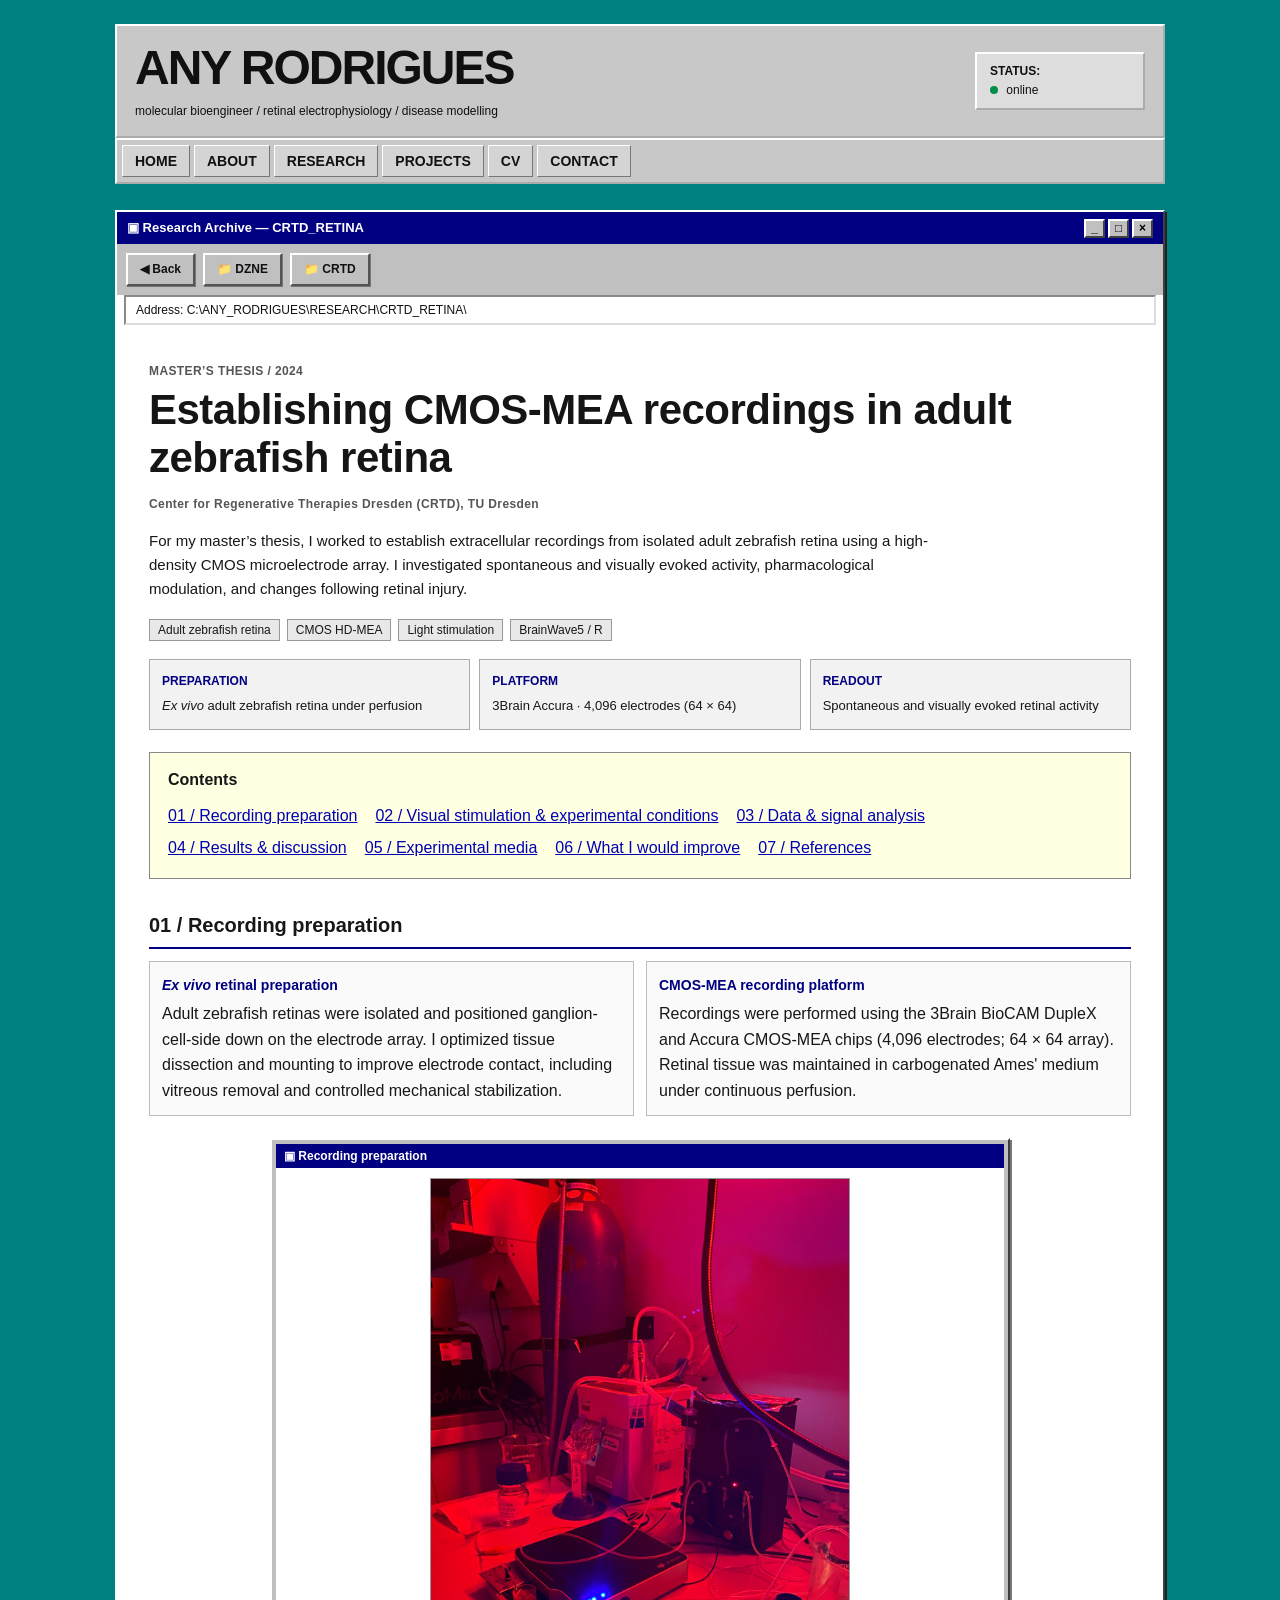
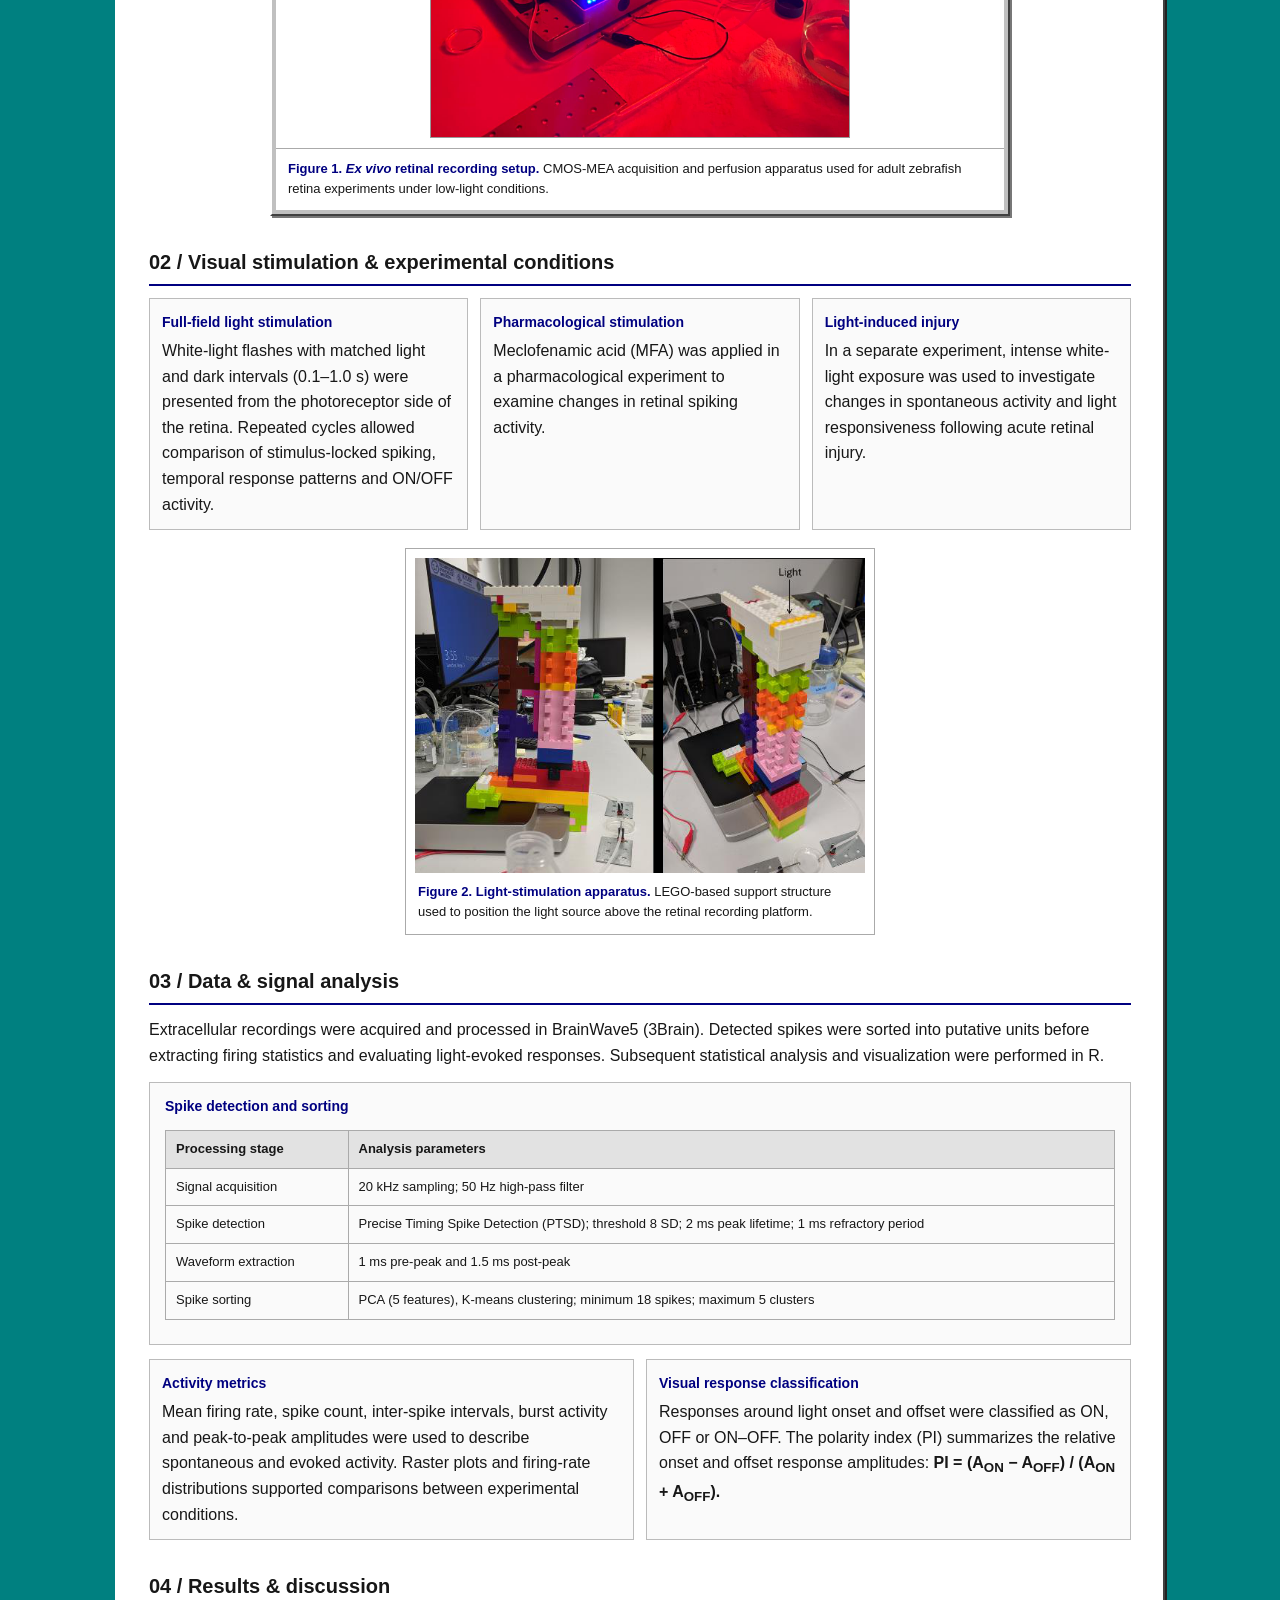
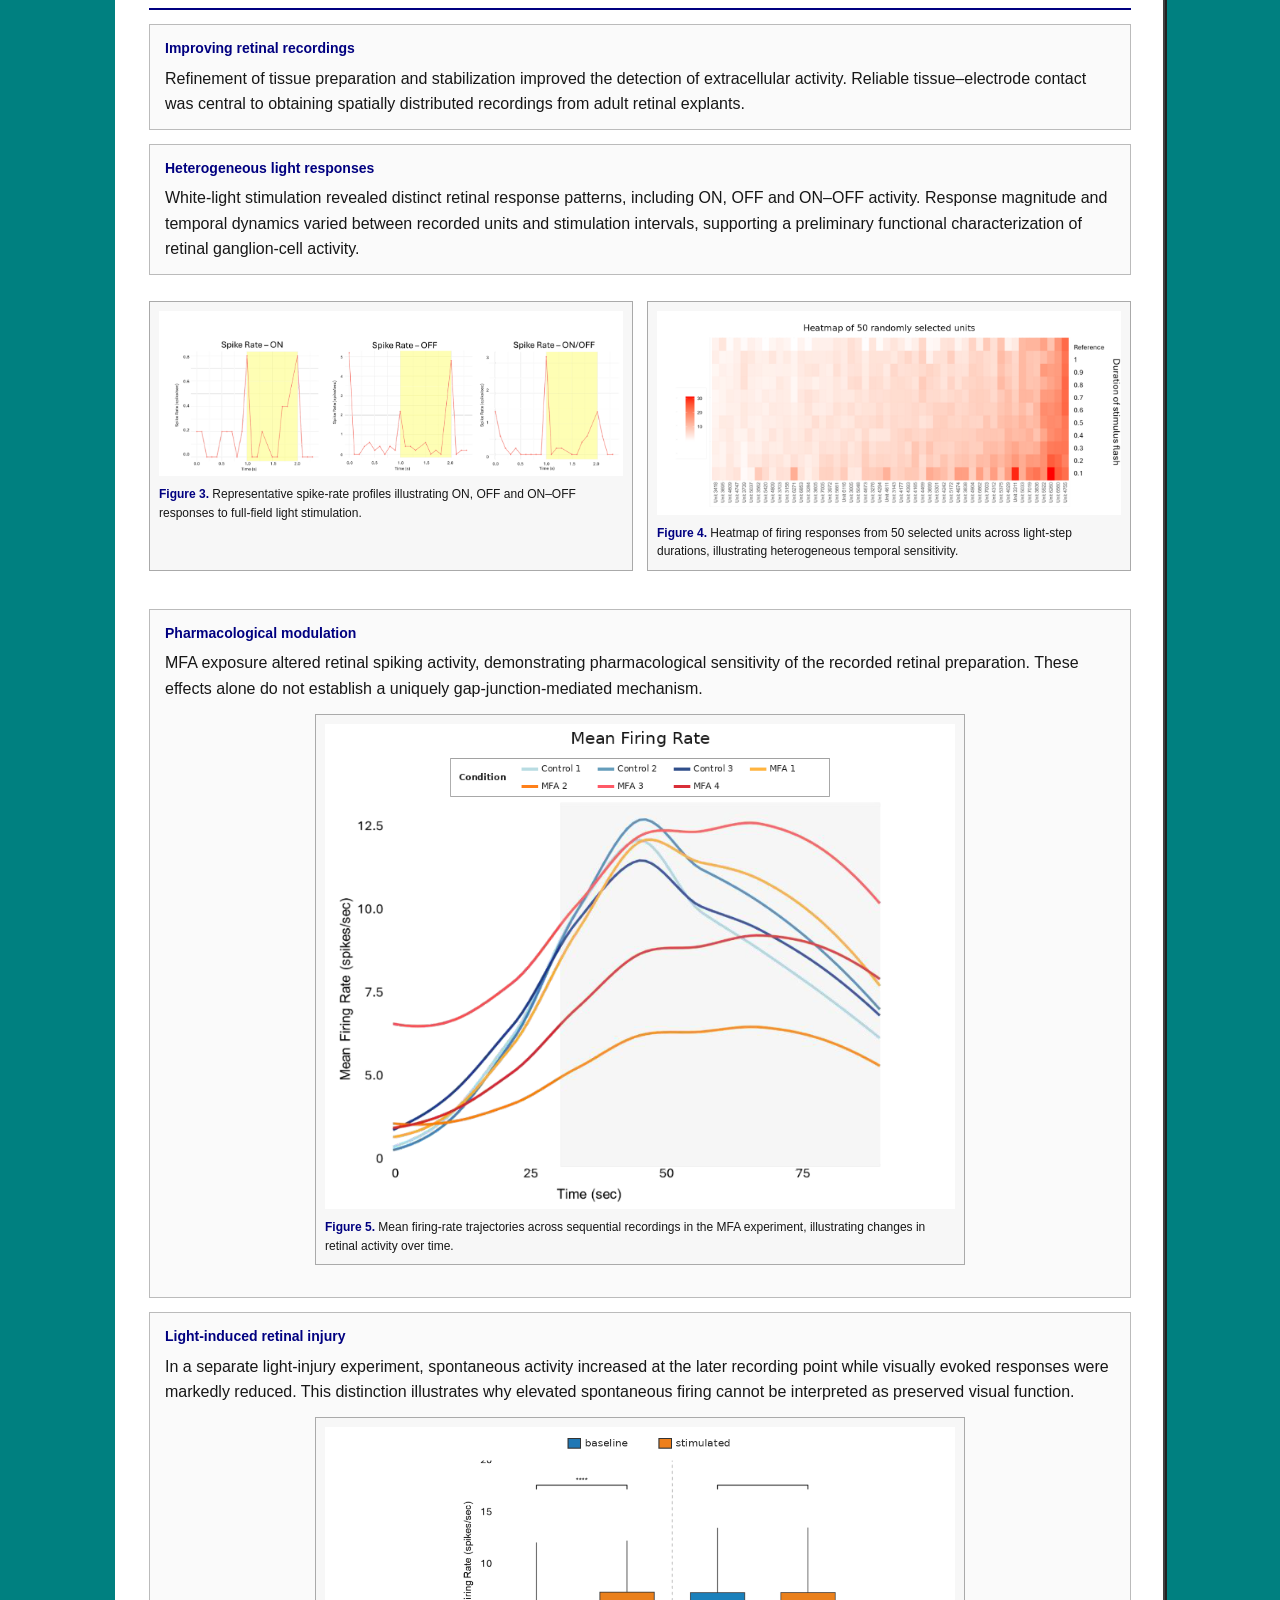
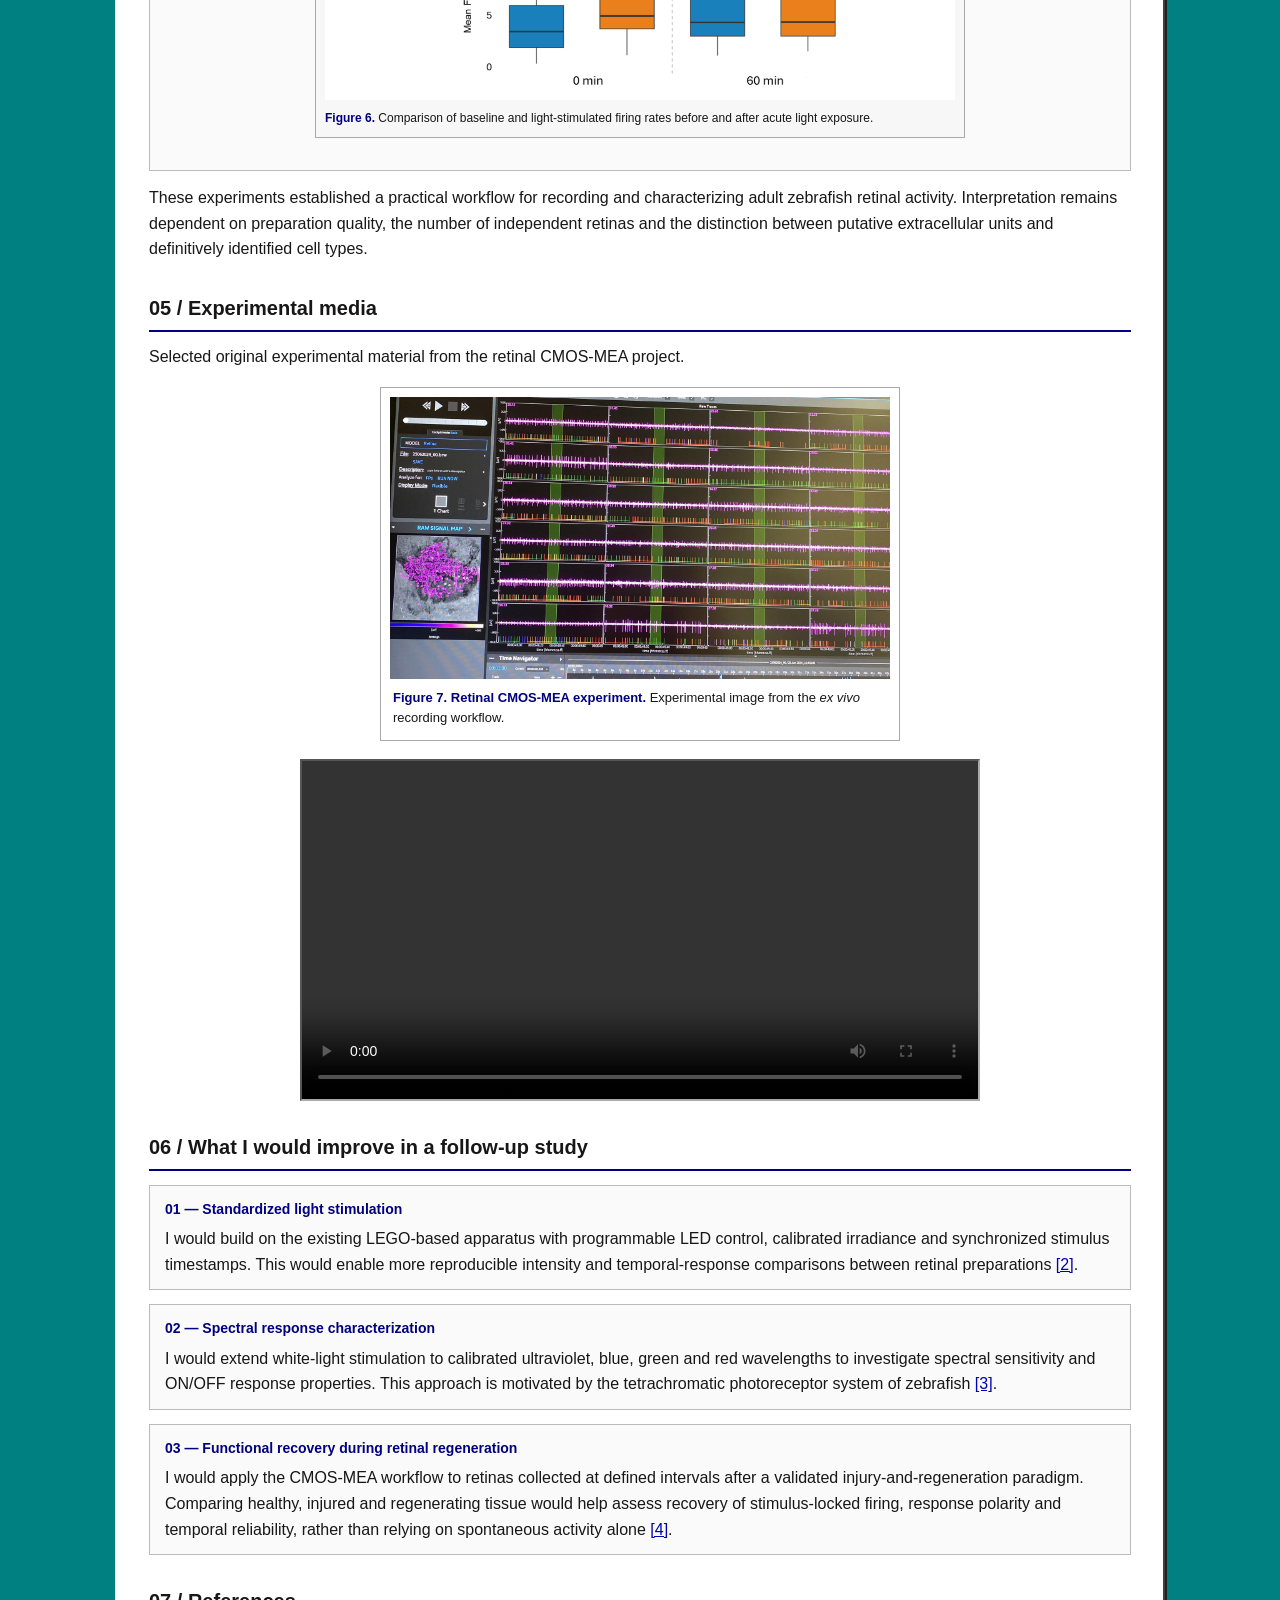
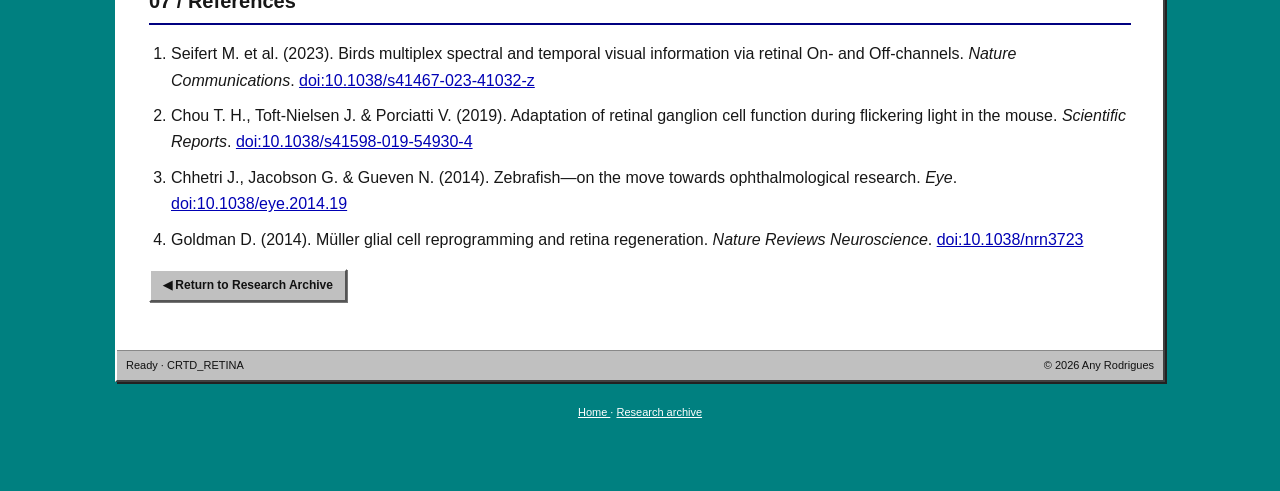
==== commit 83223b53: "main header" ====
--- a/crtd.html
+++ b/crtd.html
@@ -65,10 +65,13 @@
 <link rel="stylesheet" href="portfolio-alignment-fix.css">
 <link rel="stylesheet" href="portfolio-unified-final.css"/>
 <style>
-/* Figure 6: show the complete source image, without cropping */
-.crtd-figure6-full {max-width:100% !important; overflow:visible !important;}
-.crtd-figure6-full img {display:block !important; width:100% !important; max-width:100% !important; height:auto !important; max-height:none !important; object-fit:contain !important; object-position:center !important; aspect-ratio:auto !important; clip-path:none !important;}
 </style>
+<style>
+/* Figure 6: centered, legible, and no oversized stretching */
+.crtd-results-figure.crtd-figure6-compact{max-width:760px;width:100%;box-sizing:border-box;margin:16px auto 22px;overflow:visible;}
+.crtd-results-figure.crtd-figure6-compact img{display:block;width:100%;max-width:100%;height:auto;max-height:none;object-fit:contain;}
+</style>
+<link rel="stylesheet" href="retina-design-sync.css">
 </head>
 <body><script src="shared-header.js"></script>
 <main class="desktop">
--- a/retina-design-sync.css
+++ b/retina-design-sync.css
@@ -0,0 +1,11 @@
+/* Retina portfolio: same visual language as anyrodrigues.bio; no typewriter header. */
+#global-site-header, #global-site-header * {font-family:Arial,Helvetica,sans-serif !important;}
+#global-site-header .universal-site-identity h1 {font-family:Arial,Helvetica,sans-serif !important;font-size:clamp(38px,5vw,48px) !important;font-weight:700 !important;letter-spacing:-2px !important;line-height:1.08 !important;}
+#global-site-header .universal-site-identity p {font-family:Arial,Helvetica,sans-serif !important;font-size:12px !important;letter-spacing:0 !important;}
+#global-site-header .universal-site-nav a {font-family:Arial,Helvetica,sans-serif !important;font-size:14px !important;font-weight:700 !important;}
+#global-site-header .universal-status {font-family:Arial,Helvetica,sans-serif !important;font-size:12px !important;}
+/* The retina archive keeps its Explorer toolbar but uses the same readable typography. */
+body .window-content,body .window-content p,body .window-content h1,body .window-content h2,body .window-content h3,body .window-content a,body .document,body .document p,body .document h1,body .document h2,body .document h3 {font-family:Arial,Helvetica,sans-serif !important;}
+body .window-content h1,body .document h1 {letter-spacing:-.6px !important;}
+/* Keep real code/path strings monospaced, not page-wide headings. */
+body code,body pre,body kbd,body samp {font-family:'Courier New',monospace !important;}
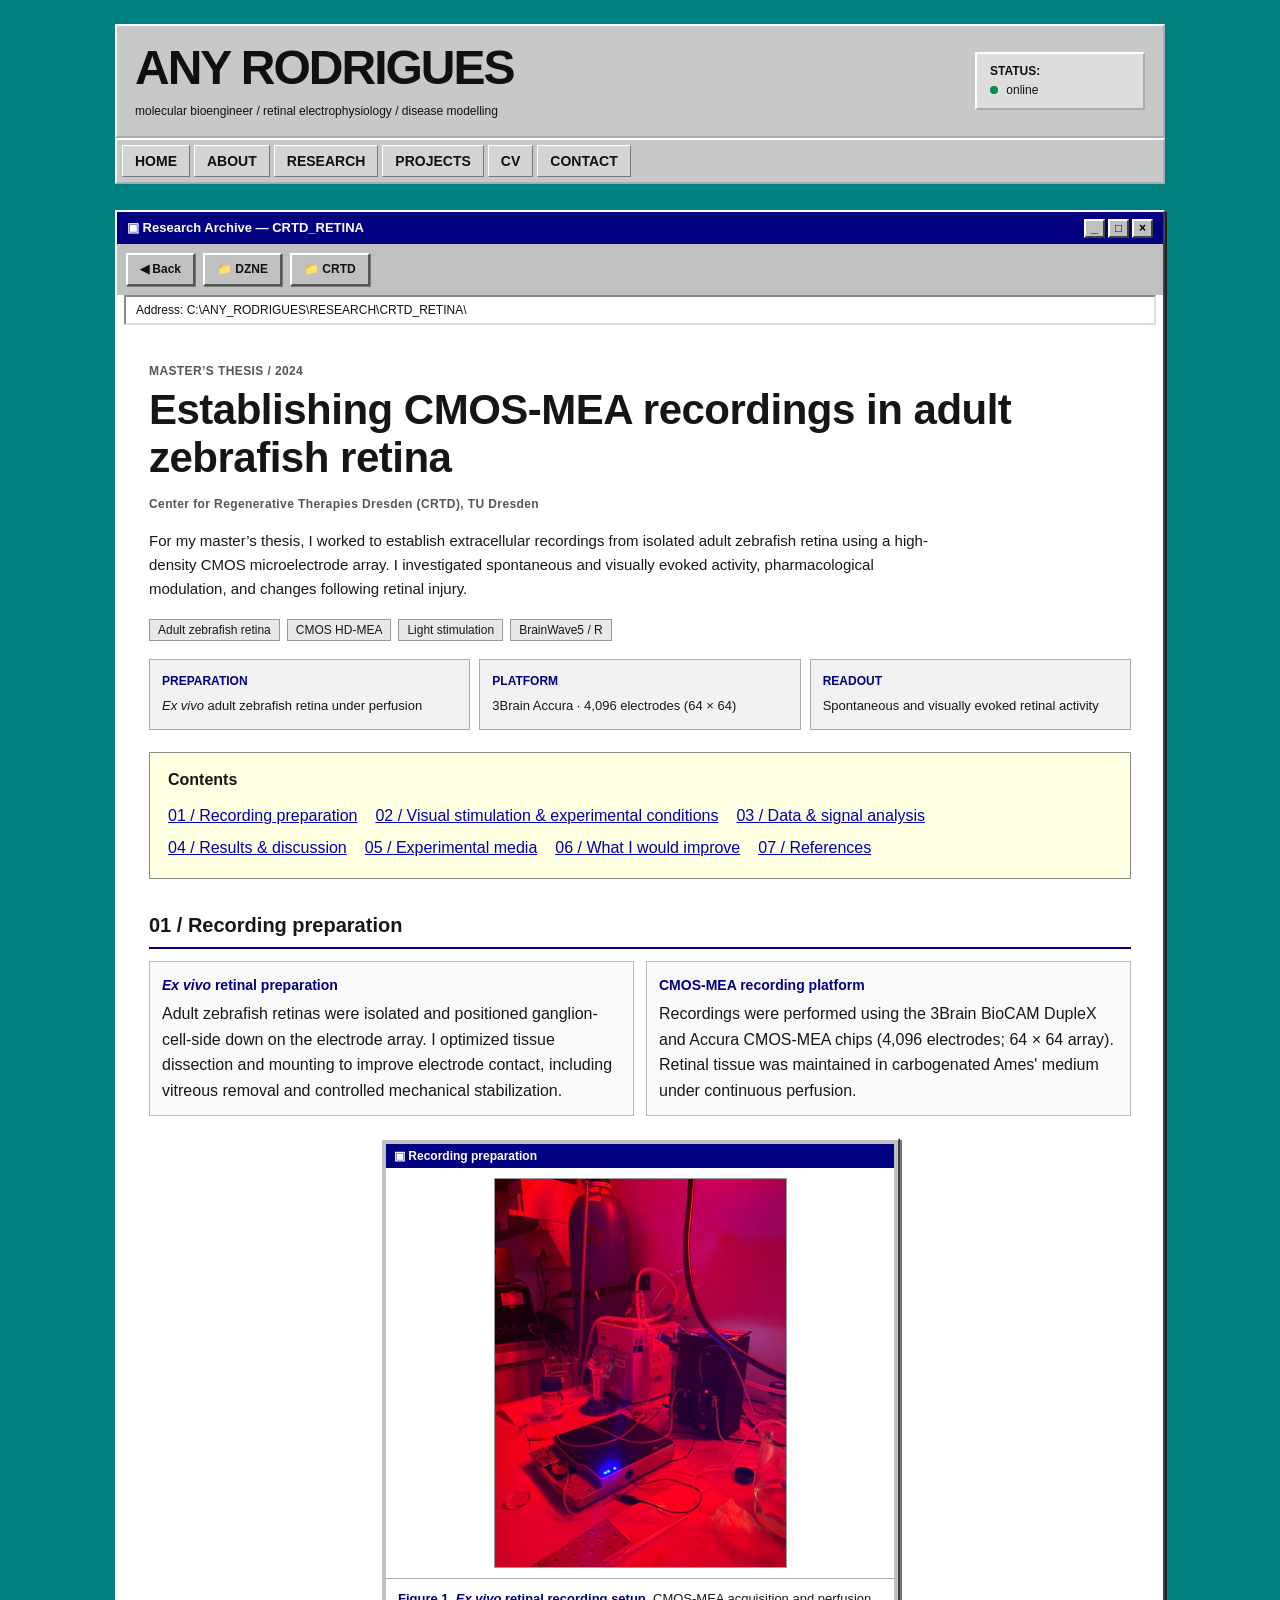
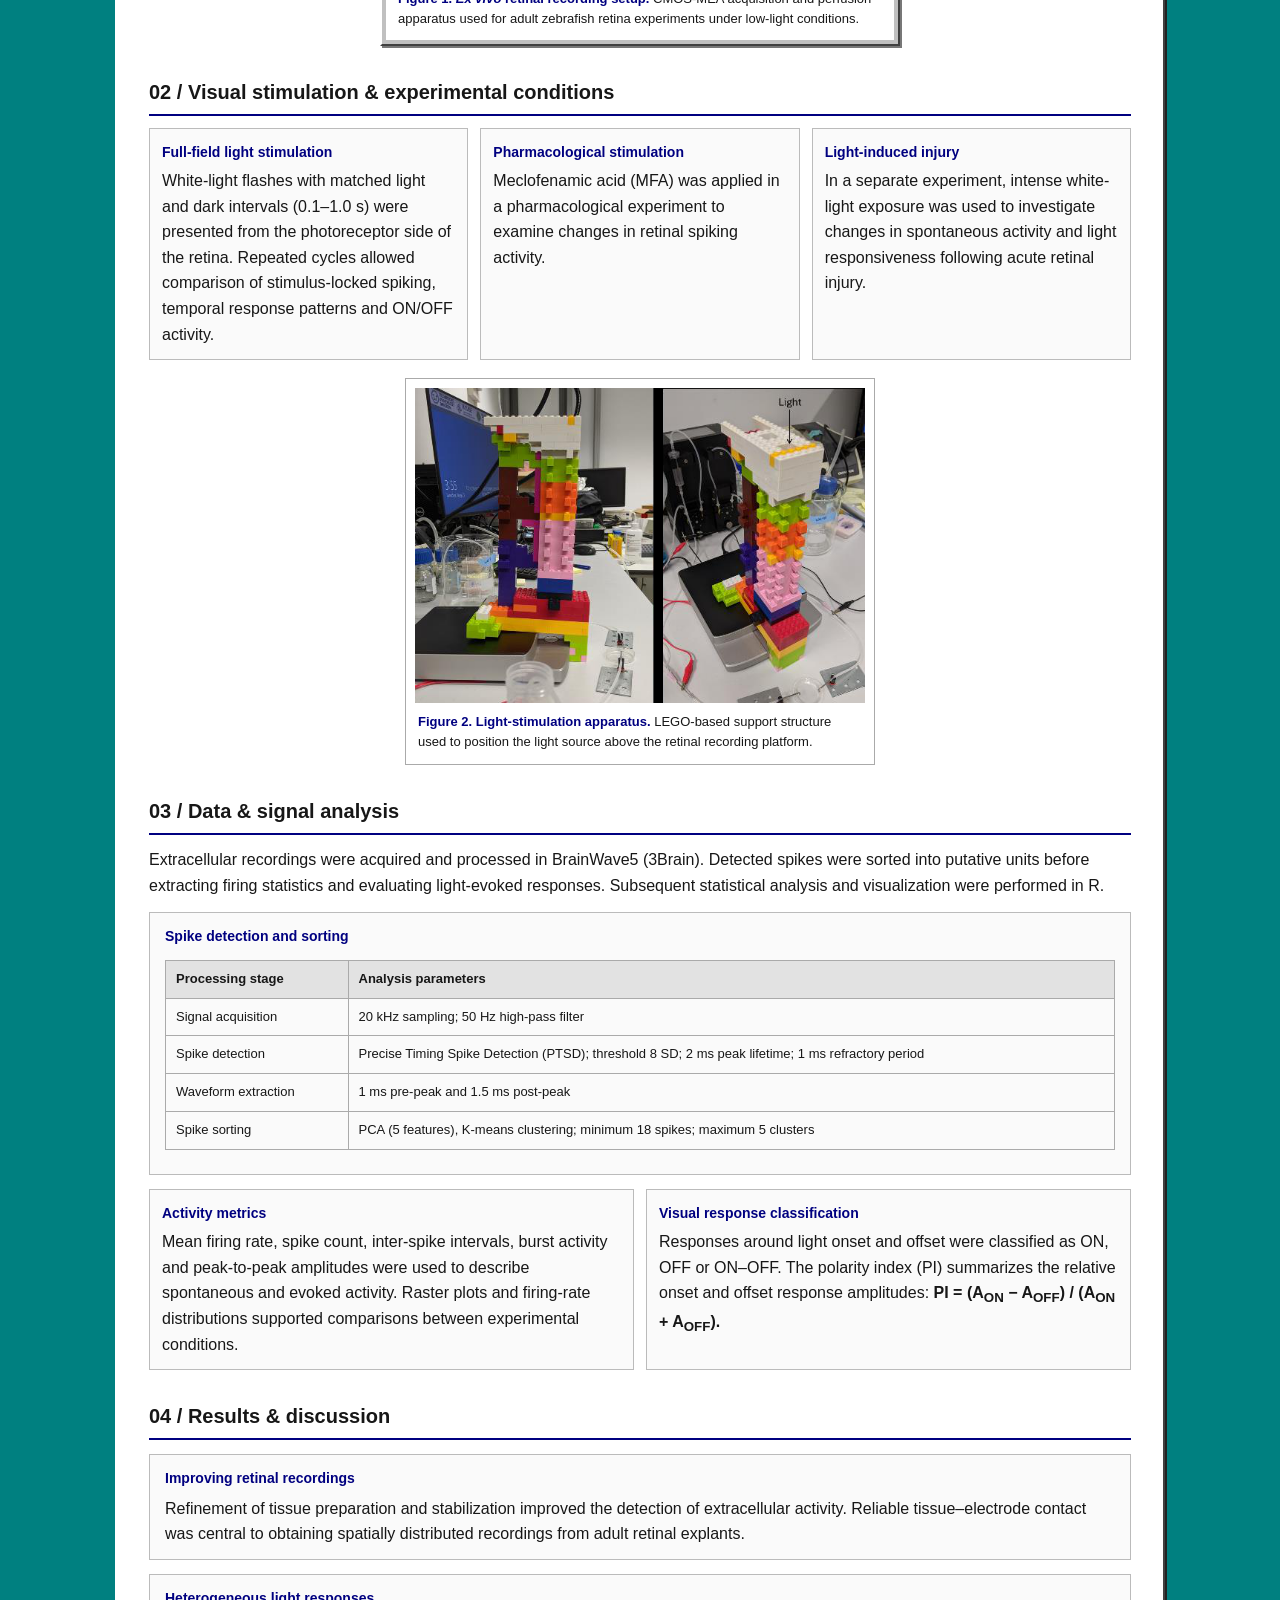
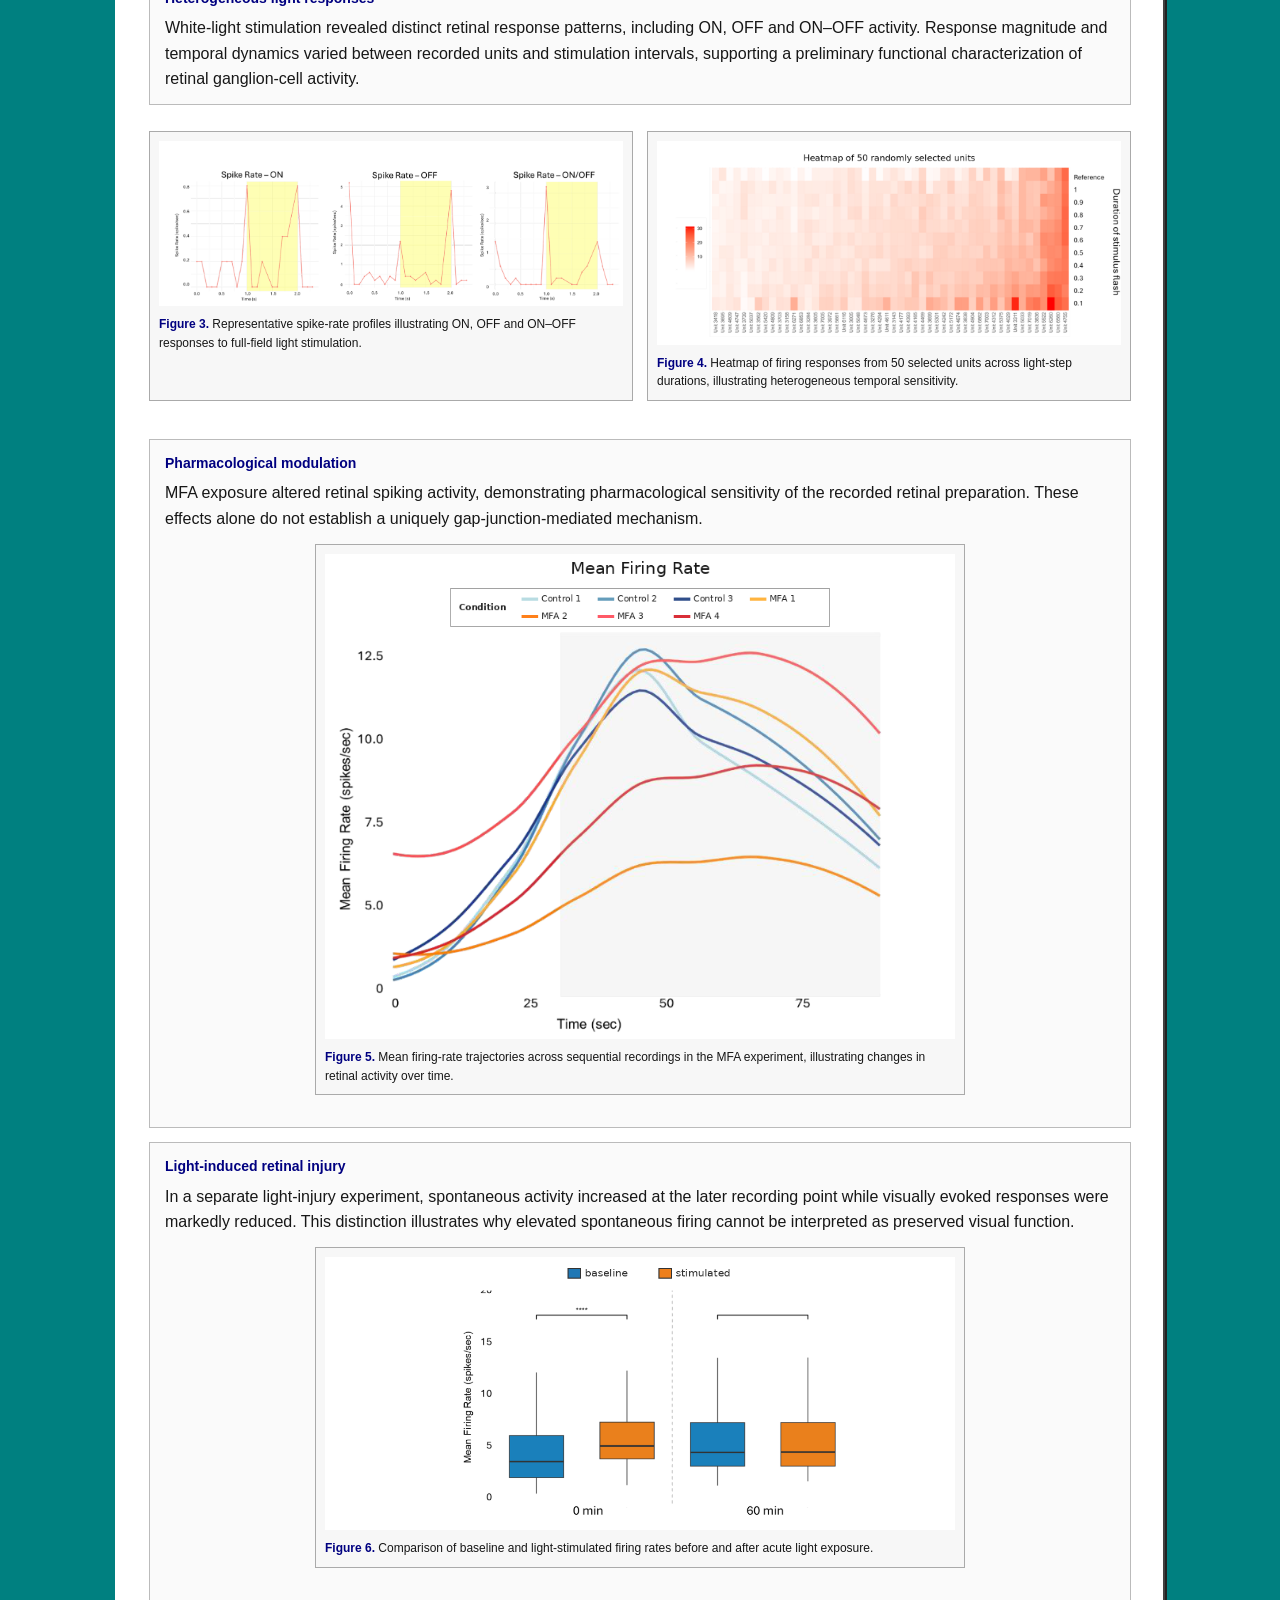
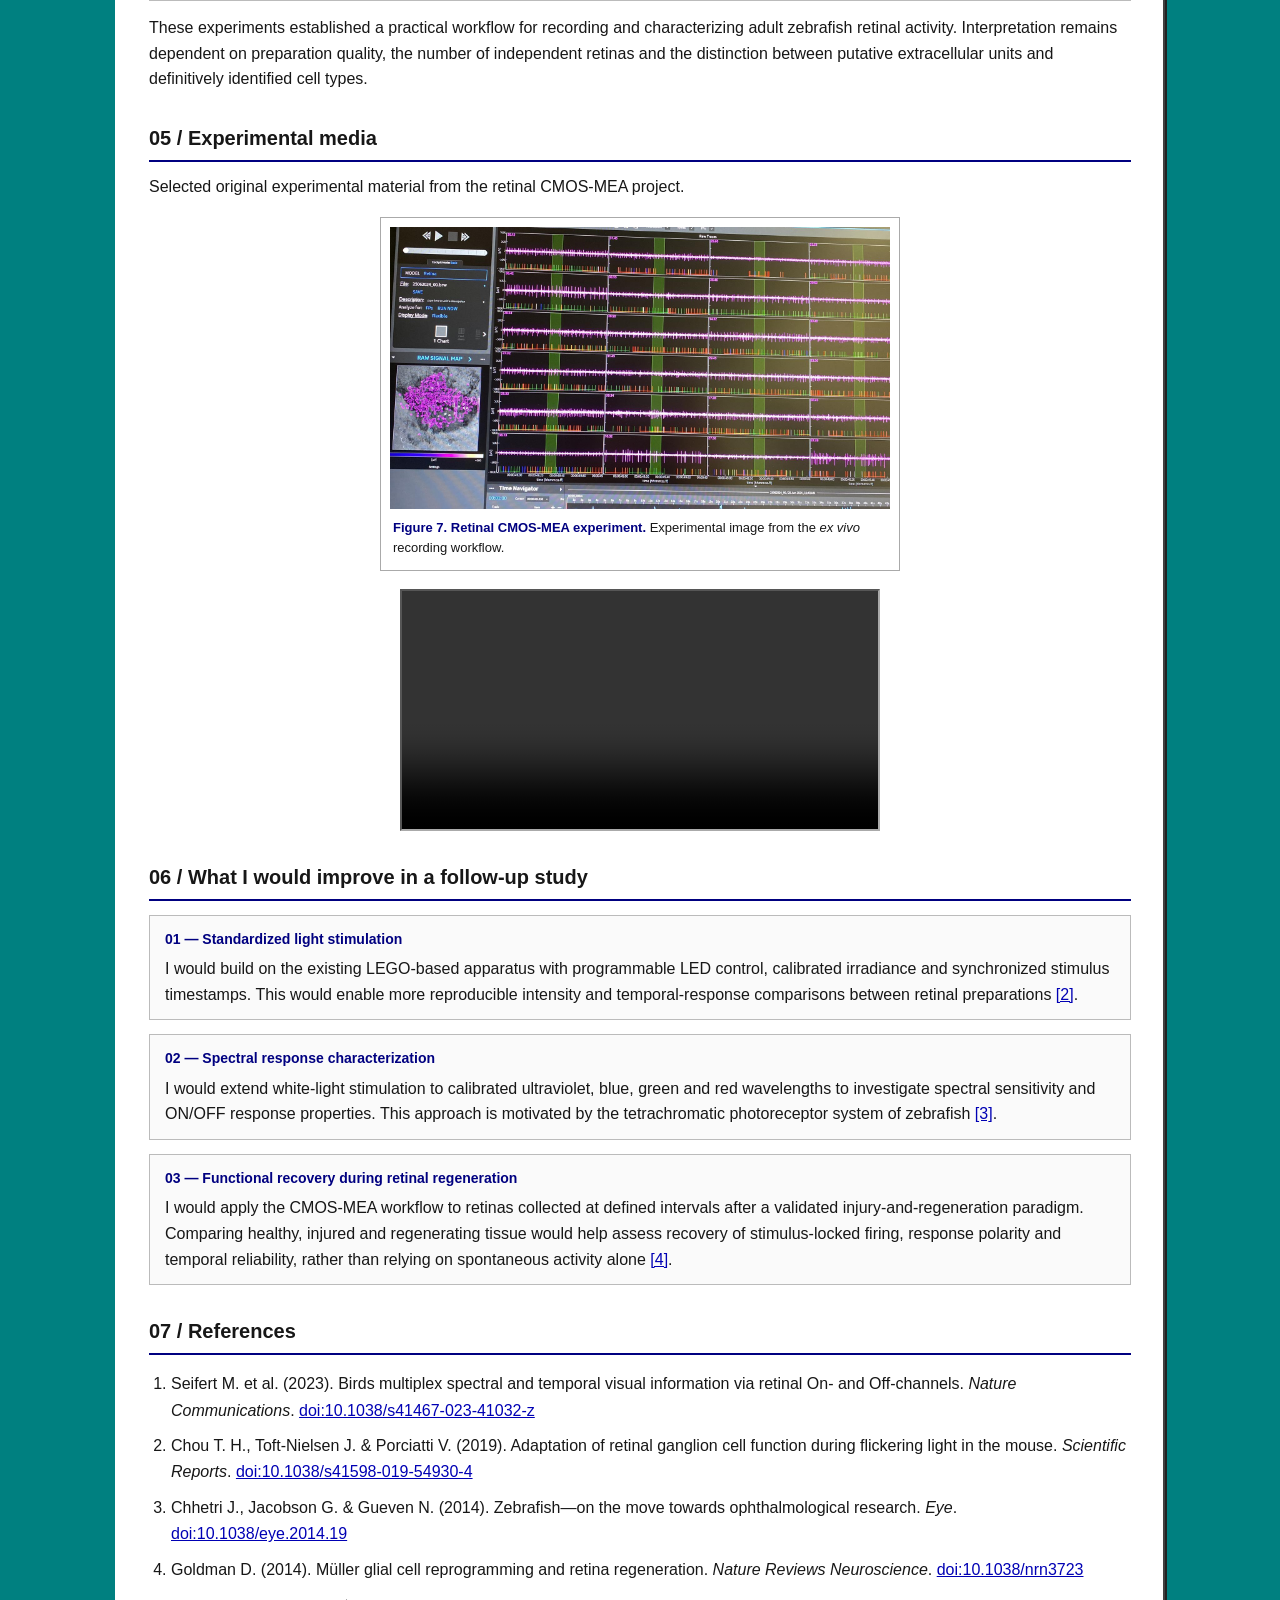
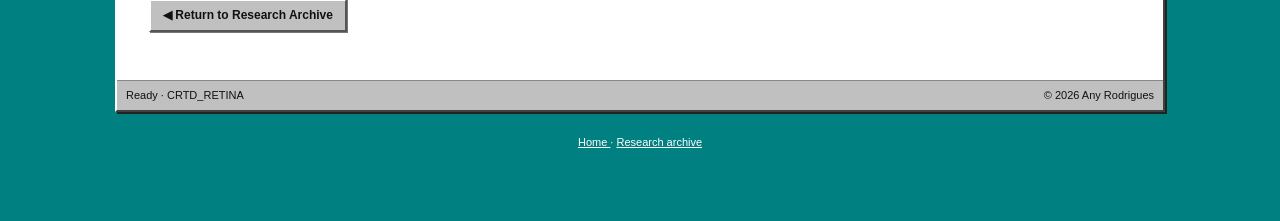
==== commit 5d53203b: "smaller video" ====
--- a/crtd.html
+++ b/crtd.html
@@ -10,10 +10,10 @@
 <style>
    *{box-sizing:border-box}html{scroll-behavior:smooth}body{margin:0;background:#008080;color:#111;font:14px/1.55 Tahoma,'MS Sans Serif',Arial,sans-serif}a{color:#0000b4}a:visited{color:#551a8b}.desktop{max-width:1020px;margin:28px auto;padding:0 12px}.app{background:#c0c0c0;border:2px solid;border-color:#fff #404040 #404040 #fff;box-shadow:3px 3px 0 #222;padding:4px}.titlebar{background:#000080;color:#fff;display:flex;align-items:center;justify-content:space-between;padding:4px 5px 4px 9px;font-size:13px;font-weight:bold;min-height:28px}.controls{display:flex;gap:3px}.controls span{width:21px;height:19px;background:#c0c0c0;color:#000;display:grid;place-items:center;border:2px solid;border-color:#fff #404040 #404040 #fff;font-size:12px;line-height:1}.menu{display:flex;gap:18px;flex-wrap:wrap;padding:7px 10px;border-bottom:1px solid #808080;font-size:13px}.menu a{color:#111;text-decoration:none}.menu a:hover{text-decoration:underline}.toolbar{display:flex;gap:8px;flex-wrap:wrap;padding:9px;background:#c0c0c0}.btn{display:inline-block;background:#c0c0c0;color:#111!important;text-decoration:none;border:2px solid;border-color:#fff #555 #555 #fff;box-shadow:1px 1px #777;padding:5px 12px;font-weight:bold;font-size:12px}.btn:hover{background:#e6e6e6}.address{background:#fff;border:2px inset #ddd;padding:6px 10px;margin:0 7px 7px;font:12px 'Courier New',monospace;overflow-wrap:anywhere}.document{background:#fff;margin:0 7px 7px;padding:27px 34px 35px;border:2px inset #eee}.eyebrow{font:700 12px 'Courier New',monospace;color:#555;letter-spacing:.4px}.document h1{font-size:clamp(25px,4vw,34px);line-height:1.2;margin:8px 0 12px;font-weight:700;letter-spacing:-.4px}.lede{font-size:15px;line-height:1.7;max-width:780px}.chips{display:flex;flex-wrap:wrap;gap:7px;margin:18px 0}.chip{background:#e8e8e8;border:1px solid #999;padding:3px 8px;font:12px 'Courier New',monospace}.rule{border:0;border-top:1px solid #aaa;margin:26px 0}.toc{border:1px solid #888;background:#ffffe1;padding:14px 18px;margin:22px 0}.toc strong{display:block;margin-bottom:8px}.toc a{margin-right:18px;display:inline-block;padding:3px 0}.section{margin-top:30px;scroll-margin-top:20px}.section h2{font-size:20px;margin:0 0 12px;padding-bottom:6px;border-bottom:2px solid #000080}.section h3{font-size:14px;margin:15px 0 5px}.section p{margin:8px 0 13px}.facts{display:grid;grid-template-columns:repeat(3,minmax(0,1fr));gap:9px;margin:18px 0}.fact{background:#f2f2f2;border:1px solid #aaa;padding:12px}.fact strong{display:block;font-size:12px;color:#000080}.fact span{display:block;margin-top:5px;font-size:13px}.two{display:grid;grid-template-columns:1fr 1fr;gap:12px}.item{border:1px solid #bbb;padding:12px;background:#fafafa}.item h3{margin:0 0 5px;color:#000080}.item p{margin:0}.notice{border:1px solid #888;border-left:5px solid #000080;background:#ffffe1;padding:13px 16px;margin:18px 0}.data{width:100%;border-collapse:collapse;margin:12px 0}.data th,.data td{border:1px solid #aaa;padding:8px 10px;text-align:left;vertical-align:top}.data th{background:#e2e2e2}.missing{border:2px dashed #aaa;background:#f5f5f5;padding:24px 15px;text-align:center;color:#444}.missing strong{display:block;font-size:15px;margin-bottom:6px}.status{display:flex;justify-content:space-between;gap:10px;flex-wrap:wrap;background:#c0c0c0;border-top:1px solid #888;padding:6px 9px;font-size:11px}.footer{color:#fff;text-align:center;font-size:11px;margin:16px 0 30px}.footer a{color:#fff}@media(max-width:650px){.desktop{margin:10px auto;padding:0 6px}.document{padding:17px 15px}.facts,.two{grid-template-columns:1fr}.toc a{display:block}.menu{gap:11px}.toolbar{gap:5px}.btn{padding:5px 8px}}
 /* Original CRTD setup photograph in the recording-preparation section */
-.setup-viewer{max-width:740px;margin:22px auto 8px;border:2px solid;border-color:#fff #404040 #404040 #fff;background:#c0c0c0;box-shadow:2px 2px 0 #777;padding:4px}
+.setup-viewer{max-width:520px;margin:22px auto 8px;border:2px solid;border-color:#fff #404040 #404040 #fff;background:#c0c0c0;box-shadow:2px 2px 0 #777;padding:4px}
 .setup-viewer__bar{background:#000080;color:#fff;font:700 12px Tahoma,Arial,sans-serif;padding:5px 8px}
 .setup-viewer__photo{background:#fff;padding:10px;text-align:center}
-.setup-viewer__photo img{display:block;width:auto;max-width:100%;max-height:560px;height:auto;margin:auto;object-fit:contain;border:1px solid #999}
+.setup-viewer__photo img{display:block;width:auto;max-width:100%;max-height:390px;height:auto;margin:auto;object-fit:contain;border:1px solid #999}
 .setup-viewer figcaption{padding:10px 12px;background:#fff;border-top:1px solid #aaa;font:13px/1.55 Tahoma,Arial,sans-serif}
 .setup-viewer figcaption strong{color:#000080}
   </style>
@@ -184,7 +184,7 @@
 </section>
 <section class="section" id="archive"><h2>05 / Experimental media</h2><p>Selected original experimental material from the retinal CMOS-MEA project.</p>
 <figure class="crtd-figure crtd-figure--small"><img alt="Original CRTD retinal experiment image" loading="lazy" src="CRTD_artifact.jpeg"/><figcaption><strong>Figure 7. Retinal CMOS-MEA experiment.</strong> Experimental image from the <em>ex vivo</em> recording workflow.</figcaption></figure>
-<video controls="" preload="metadata" style="display:block;width:100%;max-width:680px;margin:16px auto;border:2px inset #aaa;background:#000"><source src="CRTD_video.mp4" type="video/mp4"/>Your browser does not support HTML video.</video>
+<video controls="" preload="metadata" style="display:block;width:100%;max-width:480px;margin:16px auto;border:2px inset #aaa;background:#000"><source src="CRTD_video.mp4" type="video/mp4"/>Your browser does not support HTML video.</video>
 </section><section class="section" id="improvements"><h2>06 / What I would improve in a follow-up study</h2>
 <div class="crtd-detail"><h3>01 — Standardized light stimulation</h3><p>I would build on the existing LEGO-based apparatus with programmable LED control, calibrated irradiance and synchronized stimulus timestamps. This would enable more reproducible intensity and temporal-response comparisons between retinal preparations <a href="#references">[2]</a>.</p></div>
 <div class="crtd-detail"><h3>02 — Spectral response characterization</h3><p>I would extend white-light stimulation to calibrated ultraviolet, blue, green and red wavelengths to investigate spectral sensitivity and ON/OFF response properties. This approach is motivated by the tetrachromatic photoreceptor system of zebrafish <a href="#references">[3]</a>.</p></div>
